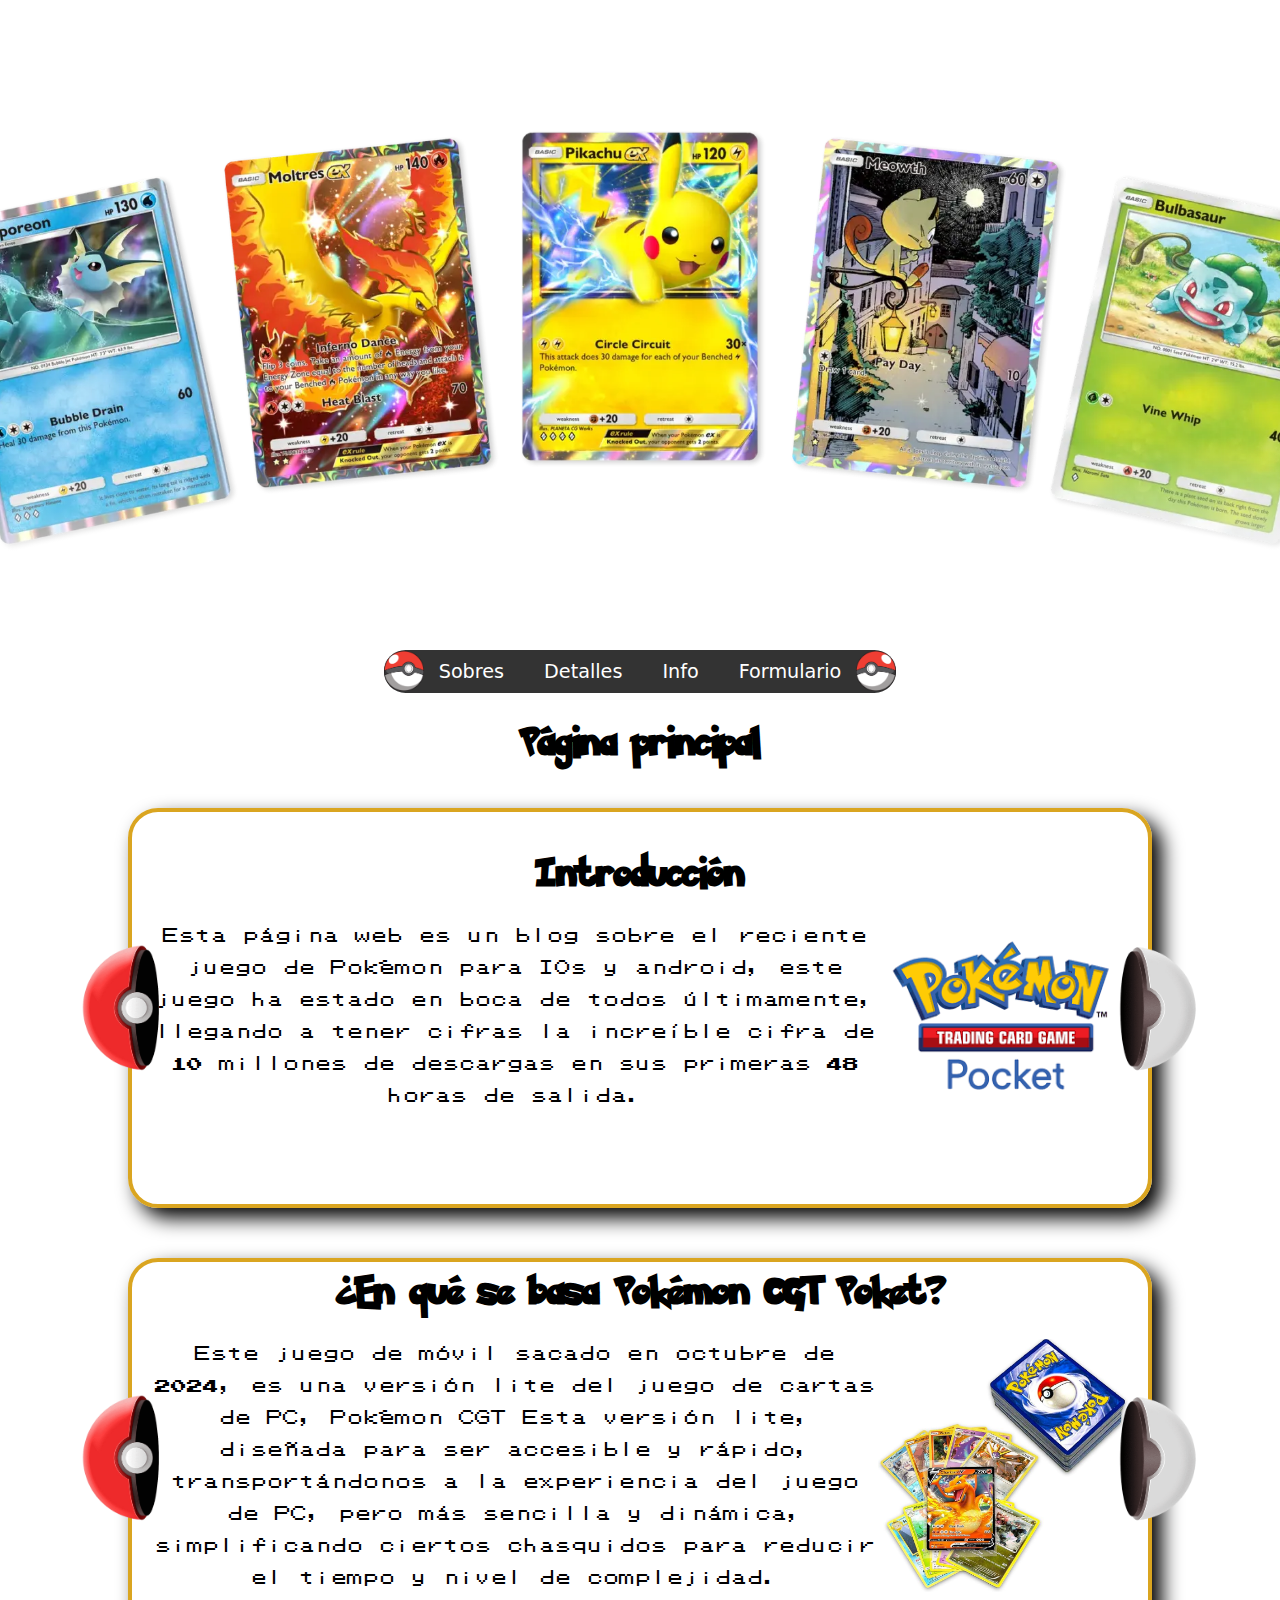
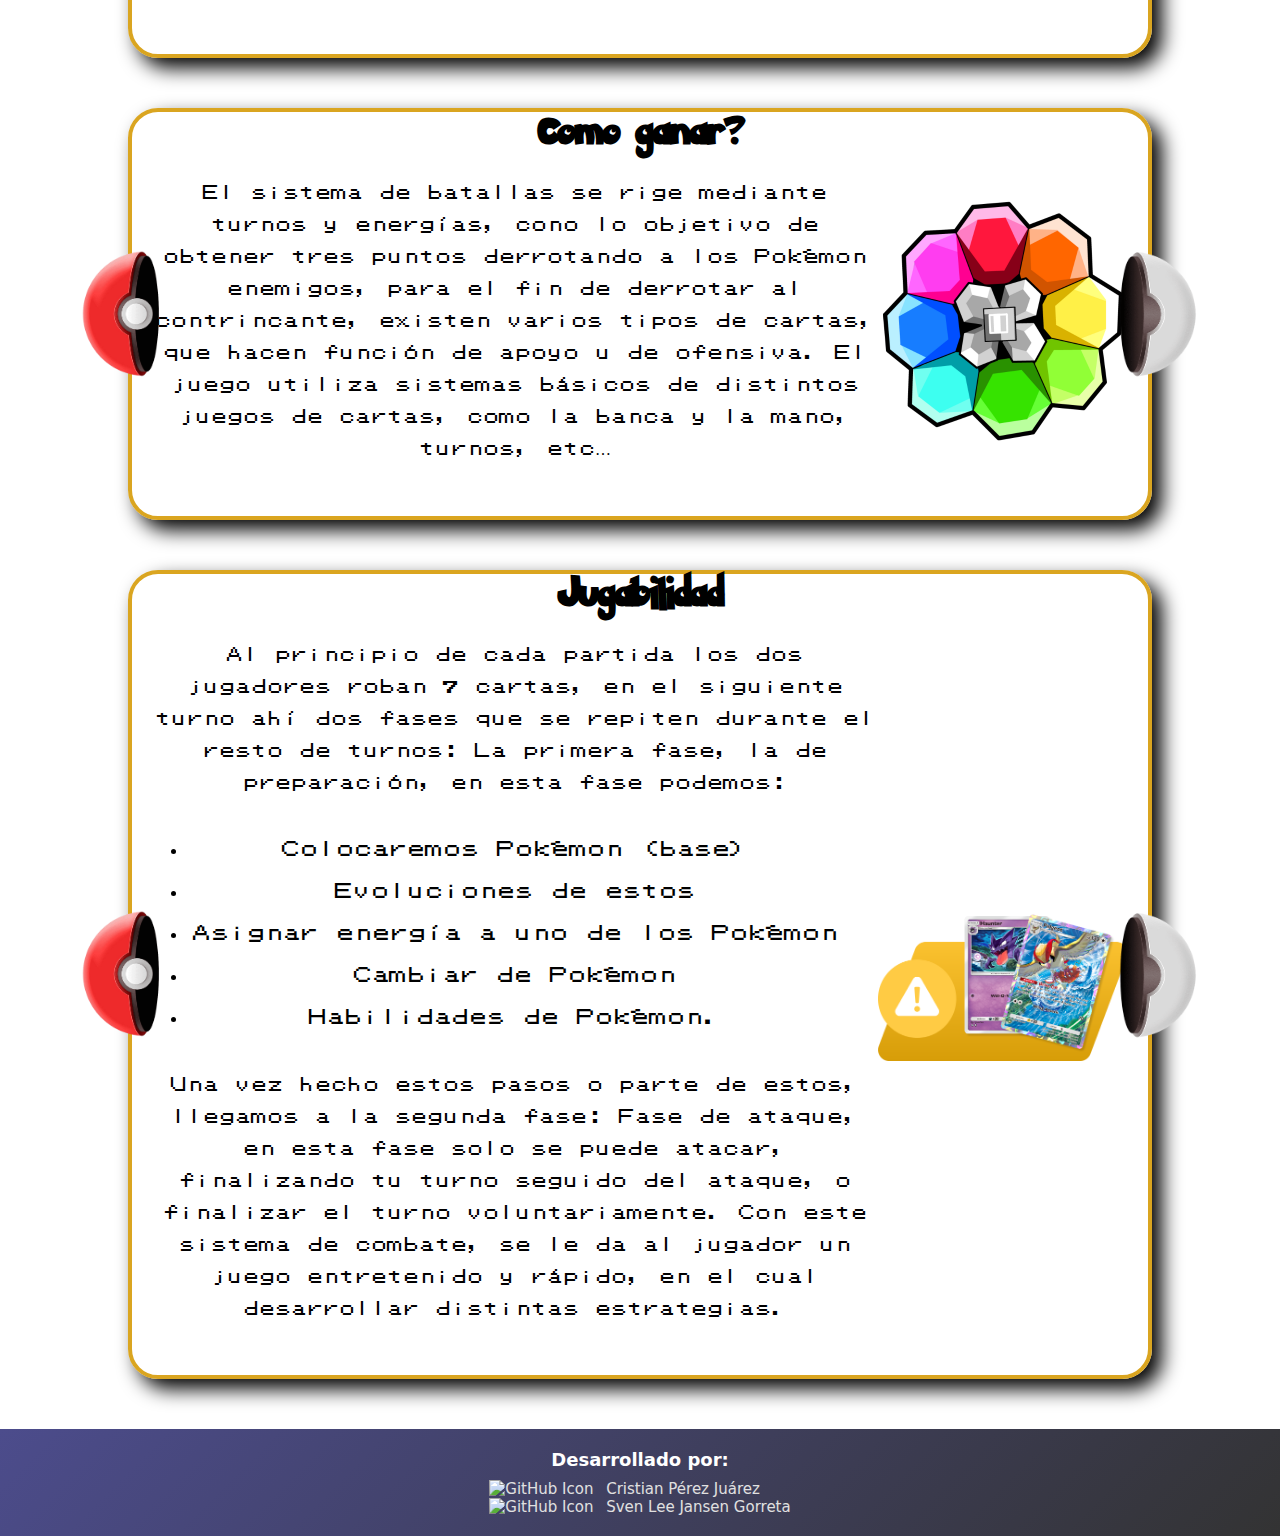
==== index.html @ f0b4a63c "función de toggle para menú de navegación en móvil" ====
<!DOCTYPE html>
<html lang="en">
<head>
    <meta charset="UTF-8">
    <meta name="viewport" content="width=device-width, initial-scale=1.0">
    <meta name="keywords" content="Pokémon TCGP, cartas, nintendo, juego, cartas"/>
    <meta name="author" content="Cristian Pérez Juárez, Sven Lee Jansen Gorreta" />
    <meta name="description" content="Página web basada en el juego de pokémon TCGP (porfa nintendo no nos denuncies)"/>
    <title>Pokémon TCGP</title>
    <link rel="stylesheet" href="./style/style.css">
    <script src="./scripts/main.js" defer></script>
    <script src="https://kit.fontawesome.com/9f3679bcbc.js" crossorigin="anonymous"></script> <!--Iconos-->
</head>
<body>
    <header>
        <!--Imagen de portada-->
        <section id="banner_index"></section>
    </header>
    
    <main>
        <!--Barra de navegación-->

            <!--Versión para resoluciones grandes-->
        <nav id="desktop">
            <ul>
                <a href="./pages/sobres.html"><li><p>Sobres</p></li></a>
                <a href="./pages/detalles.html"><li><p>Detalles</p></li></a>
                <a href="./pages/info.html"><li><p>Info</p></li></a>
                <a href="./pages/formularios.html"><li><p>Formulario</p></li></a>
                <!--Imagen de los lados-->
                <img src="./media/pokeball.png" class="pokeball p_izq" alt="pokeball">
                <img src="./media/pokeball.png" class="pokeball p_der" alt="pokeball">
            </ul>
        </nav>

            <!--Versión para resoluciones pequeñas-->
        <nav id="mobile">
            <i class="fa-solid fa-bars"></i>
        </nav>

        <nav id="mobileMenu">
            <h1>Menú</h1>
            <ul>
                <a href="./pages/sobres.html"><li><p>Sobres</p></li></a>
                <a href="./pages/detalles.html"><li><p>Detalles</p></li></a>
                <a href="./pages/info.html"><li><p>Info</p></li></a>
                <a href="./pages/formularios.html"><li><p>Formulario</p></li></a>
            </ul>
        </nav>

        <h1>Página principal</h1>

        <!--Apartados de información-->
        <article class="info">
            <h1>Introducción</h1>
            <section>
                <!--Texto de información-->
               <div class="info_texto">
                <p>Esta página web es un blog sobre el reciente juego de Pokémon para IOs y android, este juego ha estado en boca de todos últimamente, llegando a tener cifras la increíble cifra de 10 millones de descargas en sus primeras 48 horas de salida.</p>
               </div>
                <!--Imagen de información-->
                <img class="info_img" src="./media/Index.png" alt="Logo Pokémon">
            </section>

            <!-- Imagenes laterales -->
            <img class="pokeballsup" src="./media/pokeball-superior.png" alt="Parte Superior">
            <img class="pokeballinf" src="./media/pokeball-inferior.png" alt="Parte Inferior">
        </article>

        <!--Apartados de información-->
        <article class="info">
            <h1>¿En qué se basa Pokémon CGT Poket?</h1>
            <section>
                <!--Texto de información-->
                <div class="info_texto">
                    <p> 
                        Este juego de móvil sacado en octubre de 2024, es una versión lite del juego de cartas de PC, Pokémon CGT 
                        Esta versión lite, diseñada para ser accesible y rápido, transportándonos a la experiencia del juego de PC, pero más sencilla y dinámica, simplificando ciertos chasquidos para reducir el tiempo y nivel de complejidad.
                    </p>
                </div>
            <!--Imagen de información-->
            <img class="info_img" src="./media/index_2.jpg" alt="">
            </section>

            <!-- Imagenes laterales -->
            <img class="pokeballsup" src="./media/pokeball-superior.png" alt="Parte Superior">
            <img class="pokeballinf" src="./media/pokeball-inferior.png" alt="Parte Inferior">
        </article>

        <!--Apartados de información-->
        <article class="info">
            <h1>Como ganar?</h1>
            <section>
                <!--Texto de información-->
                <div class="info_texto">
                    <p>El sistema de batallas se rige mediante turnos y energías, cono lo objetivo de obtener tres puntos derrotando a los Pokémon enemigos, para el fin de derrotar al contrincante, existen varios tipos de cartas, que hacen función de apoyo u de ofensiva. El juego utiliza sistemas básicos de distintos juegos de cartas, como la banca y la mano, turnos, etc…</p>
                </div>
            <!--Imagen de información-->
            <img class="info_img" src="./media/Index_3.png" alt="Logo Pokémon">
            </section>

            <!-- Imagenes laterales -->
            <img class="pokeballsup" src="./media/pokeball-superior.png" alt="Parte Superior">
            <img class="pokeballinf" src="./media/pokeball-inferior.png" alt="Parte Inferior">
        </article>
        
        <!--Apartados de información-->
        <article class="info">
            <h1>Jugabilidad</h1>
            <!--Texto de información-->
            <section>
                <div class="info_texto">
                    <p>Al principio de cada partida los dos jugadores roban 7 cartas, en el siguiente turno ahí dos fases que se repiten durante el resto de turnos: La primera fase, la de preparación, en esta fase podemos:</p>
                    <ul>
                        <li> Colocaremos Pokémon (base) </li>
                        <li>Evoluciones de estos </li>
                        <li>Asignar energía a uno de los Pokémon</li>
                        <li>Cambiar de Pokémon</li>
                        <li>Habilidades de Pokémon.</li>
                    </ul>
                    <p>
                        Una vez hecho estos pasos o parte  de estos, llegamos a la segunda fase:
                        Fase de ataque, en esta fase solo se puede atacar, finalizando tu turno seguido del ataque, o finalizar el turno voluntariamente.
                        Con este sistema de combate, se le da al jugador un juego entretenido y rápido, en el cual  desarrollar distintas estrategias.
                    </p>
                </div>
                <!--Imagen de información-->
                <img class="info_img" src="./media/Index_4.png" alt="Logo Pokémon">
            </section>

            <!-- Imagenes laterales -->
            <img class="pokeballsup" src="./media/pokeball-superior.png" alt="Parte Superior">
            <img class="pokeballinf" src="./media/pokeball-inferior.png" alt="Parte Inferior">
        </article>
    </main>

    <footer>
        <h1>Desarrollado por:</h1>
        <ul>
          <li>
            <a href="https://github.com/kiro85" target="_blank">
              <img src="https://cdn-icons-png.flaticon.com/512/25/25231.png" alt="GitHub Icon"> Cristian Pérez Juárez
            </a>
          </li>
          <li>
            <a href="https://github.com/SvenLee-J" target="_blank">
              <img src="https://cdn-icons-png.flaticon.com/512/25/25231.png" alt="GitHub Icon"> Sven Lee Jansen Gorreta
            </a>
          </li>
        </ul>
      </footer>
      
</body>
</html>
---- style/style.css ----
/* Fuentes importadas para el proyecto */

@font-face {
    font-family: pokemon;
    src: url('../fonts/Pokemon\ Solid.ttf');
}
@font-face {
    font-family: pokemonGB;
    src: url('../fonts/Pokemon_GB.ttf');
}

/* Estilo general para todas las páginas */

* {
    margin: 0;
    padding: 0;
    box-sizing: border-box;
    font-family: system-ui, -apple-system, BlinkMacSystemFont, 'Segoe UI', Roboto, Oxygen, Ubuntu, Cantarell, 'Open Sans', 'Helvetica Neue', sans-serif;
}

/* CSS para el banner de todas las páginas */

header {
    display: flex;
    flex-direction: column;
    align-items: center;
    justify-content: center;
    width: 100%;
    height: 70vh;
    margin-bottom: 20px;
}

/* Banners */

#banner_index {
    display: flex;
    justify-content: center;
    background: 
        linear-gradient(to bottom, rgba(255, 255, 255, 0) 70%, rgba(255, 255, 255, 1) 100%), 
        url('../media/banner_index.webp');
    background-size: cover;
    background-position: center;
    height: 100%;
    width: 100%;
}

#banner_sobres {
    display: flex;
    justify-content: center;
    background: 
        linear-gradient(to bottom, rgba(255, 255, 255, 0) 70%, rgba(255, 255, 255, 1) 100%), 
        url('../media/banner_sobres.jpg');
    background-size: cover;
    background-position: center;
    height: 100%;
    width: 100%;
}

#banner_detalles {
    display: flex;
    justify-content: center;
    background: 
        linear-gradient(to bottom, rgba(255, 255, 255, 0) 70%, rgba(255, 255, 255, 1) 100%), 
        url('../media/banner_detalles.jpeg');
    background-size: cover;
    background-position: center;
    height: 100%;
    width: 100%;
}

#banner_info {
    display: flex;
    justify-content: center;
    background: 
        linear-gradient(to bottom, rgba(255, 255, 255, 0) 70%, rgba(255, 255, 255, 1) 100%), 
        url('../media/banner_info.jpeg');
    background-size: cover;
    background-position: center;
    height: 100%;
    width: 100%;
}

#banner_formulario {
    display: flex;
    justify-content: center;
    background: 
        linear-gradient(to bottom, rgba(255, 255, 255, 0) 70%, rgba(255, 255, 255, 1) 100%), 
        url('../media/banner_formulario.jpeg');
    background-size: cover;
    background-position: center;
    height: 100%;
    width: 100%;
}

/* Barra de navegación */

/* Versión para resoluciones grandes */

nav#desktop{
    display: flex;
    justify-content: center;
    align-items: center;
    background-color: #333;
    border-radius: 100px;
    min-width: 40%;
    position: sticky;
    top: 5px;
    z-index: 3;

    ul {
        display: flex;
        list-style: none;

        li {
            padding: 10px 20px;
            color: white;
            font-size: 1.2em;
            cursor: pointer;

            &:hover {
                background-color: #444;
                border-radius: 5px;
            }

            p {
                color: white;
            }
        }

        a {
            text-decoration: none;
        }
    }
}

/* Versión para resoluciones pequeñas */

nav#mobile {
    display: none;
    justify-content: center;
    align-items: center;
    background-color: #333;
    width: 60px;
    height: 50px;
    border-radius: 20px;
    align-self: start;
    margin-left: 30px;
    position: sticky;
    top: 5px;
    z-index: 3;

    i {
        color: white;
        font-size: 1.8em;
    }
}

nav#mobileMenu {
    display: none;
    flex-direction: column;
    justify-content: start;
    align-items: center;
    background-color: #333;
    width: 85%;
    height: 70vh;
    border-radius: 20px;
    align-self: start;
    margin-left: 30px;
    position: sticky;
    top: 80px;
    z-index: 3;

    h1 {
        margin: 5%;
        color: white
    }

    ul {
        display: flex;
        flex-direction: column;
        justify-content: center;
        align-items: center;
        gap: 60px 0;
        margin: 5%;
        width: 100%;
        height: 100%;
        list-style: none;

        a {
            text-decoration: none;
            color: white;
            width: 100%;
            background-color: #6d6c6c;
            height: 100%;
            display: flex;
            justify-content: center;
            align-items: center;
            font-size: 1.3em;

            &:focus {
                font-size: 1.4em;
                color: gold;
            }
        }
    }
}
/* Clase para activar el menú */
nav#mobileMenu.active {
    display: flex;
}

.pokeball {
    width: 40px;
    height: 40px;
    position: absolute;
    bottom: 2px;
    transition: transform 1s ease-in-out;

    &:hover {
        transform: rotate(360deg);
    }
}

.p_izq {
    left: 0;
}

.p_der {
    right: 0;
    transform: scaleX(-1);

    &:hover {
        transform: scaleX(-1) rotate(360deg);
    }
}


/* Estilo para la página del index */

main {
    display: flex;
    flex-direction: column;
    justify-content: center;
    align-items: center;
    width: 100%;
    height: auto;
    gap: 30px;

    > h1 {
        font-family: pokemon;
        font-size: 3 em;
    }
}

/*Cajas de información*/

.info {
    display: flex;
    justify-content: center;
    align-items: center;
    flex-direction: column;
    width: 80%;
    min-height: 400px;
    border: 4px solid goldenrod;
    border-radius: 30px;
    box-shadow: 10px 10px 20px;
    transition: transform 0.3s ease, box-shadow 0.3s ease, border-color 0.3s ease; 
    position: relative;
    margin: 10px 0;

    h1 {
        font-family: pokemon;
        text-align: center;
    }

    &:hover {
        transform: scale(1.02);
        box-shadow: 10px 10px 20px rgba(255, 223, 0, 0.8);
        border-color: gold;
    }

    section {
        width: 100%;
        height: 100%;
        display: flex;
        justify-content: center;
        align-items: center;
        margin-bottom: 30px;
        padding: 2%;

        img {
            width: 250px;
        }

        .info_texto {
            width: 80%;
            text-align: center;
            display: flex;
            align-items: center;
            justify-content: center;
            flex-direction: column;
            line-height: 2em;

            p {
                font-family: pokemonGB;
            }
    
            ul {
                padding: 30px;
    
                li {
                    font-size: large;
                    font-family: pokemonGB;
                    padding: 5px;
    
                }
    
            }
    }    
}
    
    /* Imágenes laterales */
    
    .pokeballsup {
        width: 8%;
        position: absolute;
        left: -5%;
    }
    
    .pokeballinf {
        width: 8%;
        position: absolute;
        right: -5%;
    }
}

/*Pagina de sobres*/

/*CSS común para todos los apartados*/

.contenedorSobres {
    display: flex;
    flex-direction: column;
    justify-content: center;
    align-items: center;

    .sobres {
        display: flex;
        flex-direction: column;
        justify-content: center;
        align-items: center;
        width: 80%;
        max-width: 1200px;
        margin-top: 80px;
        gap: 30px 0;
    
        .sobres_cartas {
            display: flex;
            flex-wrap: wrap;
            gap: 10px;
            justify-content: center;
            align-items: center;
            width: 100%;
            padding: 20px;
            box-shadow: 10px 10px 20px;
            transition: transform 0.3s ease; 
        
            &:hover {
                transform: scale(1.02);
            }
        
            img {
                width: 200px;
                flex: 0 1 auto;
                max-width: 200px;
            }
        }

        /*CSS individual para cada apartado*/

        .selectorSobres {
            background: linear-gradient(135deg, #fa4710, #43fd14);
            border: #ecd5ed solid 4px;
            transition: transform 0.3s ease, box-shadow 0.3s ease, border-color 0.3s ease; 
            
            &:hover {
                box-shadow: 10px 10px 20px #43fd14;
                border-color: #43fd14;
            }
        }

        .sobre_mewtwo {
            display: none;

            background: linear-gradient(135deg, #333, #722fc5);
            border: #ecd5ed solid 4px;
            transition: transform 0.3s ease, box-shadow 0.3s ease, border-color 0.3s ease; 
            
            &:hover {
                box-shadow: 10px 10px 20px rgba(162, 0, 255, 0.8);
                border-color: rgba(162, 0, 255, 0.8);
            }
        }

        .sobre_charizard {
            display: none;

            background: linear-gradient(135deg, #333, #ce2d00);
            border: #f0a43c solid 4px;
            transition: transform 0.3s ease, box-shadow 0.3s ease, border-color 0.3s ease; 
            
            &:hover {
                box-shadow: 10px 10px 20px rgba(255, 60, 1, 0.8);
                border-color: rgba(255, 60, 1, 0.8);
            }
        }

        .sobre_pikachu {
            display: none;

            background: linear-gradient(135deg, #333, #f9d717);
            border: #f4e952 solid 4px;
            transition: transform 0.3s ease, box-shadow 0.3s ease, border-color 0.3s ease; 
            
            &:hover {
                box-shadow: 10px 10px 20px rgba(249, 253, 0, 0.8);
                border-color: rgba(249, 253, 0, 0.8);
            }
        }

        /* Clase para activar el active de los sobres con JS */
        .active {
            display: flex;
        }
        
        /* Clase para el zoom de las cartas con JS */
        .zoomFondo {
            position: fixed;
            top: 0;
            left: 0;
            width: 100vw;
            height: 100vh;
            background-color: rgba(0, 0, 0, 0.8);
            z-index: 5;
        }
    
        .zoomCarta {
            width: 100vw;
            height: 100vh;
            display: flex;
            justify-content: center;
            align-items: center;
        }
    }    
}

/* Página de detalles */

/* Tabla de detalles */

table {
    width: 80%;
    margin: 20px auto;
    border-collapse: collapse;
    border: 2px solid gold;
    text-align: left;
    box-shadow: 10px 10px 20px rgba(0, 0, 0, 0.2);

        thead {
            text-align: center;
        }

        th, td {
            padding: 10px;
            border: 1px solid gold;
            display: table-cell;
            transition: all 0.2s ease-in-out;
        }

        th:hover, td:hover {
            transform: scale(1.1);
            background-color: white;
            z-index: 2;
            position: relative;
        }
}

/*Form de las páginas de formúlario*/

form {
    display: flex;
    flex-direction: column;
    justify-content: center;
    align-items: center;
    max-width: 500px;
    margin: 20px auto;
    padding: 20px;
    background-color: #f9f9f9; 
    border: 4px solid goldenrod;
    border-radius: 30px;
    box-shadow: 10px 10px 20px;
    transition: transform 0.3s ease, box-shadow 0.3s ease, border-color 0.3s ease; 
    
    &:hover { 
        transform: scale(1.02); 
        box-shadow: 10px 10px 20px rgba(255, 223, 0, 0.8); 
        border-color: gold; 
    }

    fieldset {
        width: 100%;
        border: 2px solid gold;
        padding: 20px;
        border-radius: 10px;
        margin-bottom: 20px;
        background-color: #f9f9f9;

        legend {
            font-size: 1.4em;
            font-weight: bold;
            color: black;
            padding: 0 10px;
            border-bottom: 2px solid gold;
        }
    }

    label {
        display: block;
        margin-bottom: 5px;
        font-size: 0.9em;
        color: #555;
    }

    label.suscrito {
        display: inline-block;
        margin-bottom: 20px;
    }

    input[type="text"], input[type="textarea"], input[type="email"], select {
    width: 100%;
    padding: 10px;
    margin-bottom: 15px;
    border: 1px solid goldenrod;
    border-radius: 5px;
    font-size: 0.9em;
    box-sizing: border-box;
    }

    input[type="tel"] {
        width: 50%;
        padding: 5px 10px;
        margin-bottom: 15px;
        border: 1px solid goldenrod;
        border-radius: 5px;
        font-size: 0.9em;
        box-sizing: border-box;
    }

    input[type="checkbox"] {
        margin-right: 10px;
    }

    button {
        padding: 10px 15px;
        font-size: 1em;
        color: #fff;
        background-color: gold;
        border: none;
        border-radius: 4px;
        cursor: pointer;
        transition: background-color 0.3s ease;
        margin-right: 10px;
    }

    button:hover {
    background-color: goldenrod;
    }

    /* Heredamos el estilo del botón normal y solo cambiamos el color */
    button[type="reset"] {
        background-color: #dc3545;
    }

    button[type="reset"]:hover {
        background-color: #a71d2a;
    }
}


/* Footer de las páginas */

footer {
    display: flex;
    justify-content: center;
    align-items: center;
    flex-direction: column;
    text-align: center;
    background: linear-gradient(135deg, #4c4c8c, #333);
    color: #e0e0e0;
    padding: 20px 0;
    font-size: 15px;
    margin-top: 40px;

    h1 {
        font-weight: bold;
        font-size: 18px;
        color: #ffffff;
    }

    ul {
        list-style-type: none;
        margin: 10px 0 0;
    }

    ul li {
        display: flex;
        margin: 0 15px;
    }

    ul li a {
        color: #e0e0e0;
        text-decoration: none;

        &:hover {
            color: #b3c7ff;
        }

        img {
            width: 20px;
            height: 20px;
            margin-right: 8px;
            transition: transform 0.3s ease;
        }

        &:hover img {
            transform: scale(1.2);
        }
    }
  }


/*Adaptabilidad para la resolución de móbil*/

@media screen and (width < 900px) {
    header {
        display: none;
    }

    nav#desktop {
        display: none;
    }

    nav#mobile {
        display: flex;
    }

    .pokeballsup, .pokeballinf {
        display: none;
    }

    .pokeball {
        display: none;
    }

    .info section {
        flex-direction: column;
    }

    .sobres_cartas, .selectorSobres {
        gap: 8px;
        padding: 10px;
    }

    .sobres > img, .selectorSobres > img {
        max-width: 40%;
    }

    .sobres_cartas, .selectorSobres {
        img {
            width: 100px;
        }

        &:hover {
            transform: scale(1);
        }
    }

    /* Formularios */

    form {
        border: none;
        box-shadow: none;
        transition: none;

        &:hover {
            transform: none;
            box-shadow: none;
            border-color: none;
        }

        fieldset {
            border: none;
        }

        label {
            margin-top: 20px;
        }

        input[type="text"], input[type="textarea"], input[type="email"], select {
           margin-bottom: 30px;
        }

        input[type="tel"] {
            margin-bottom: 30px;
        }

        input[type="tel"] {
            margin-bottom: 30px;
        }

        button {
            margin-top: 20px;
        }
    }
}
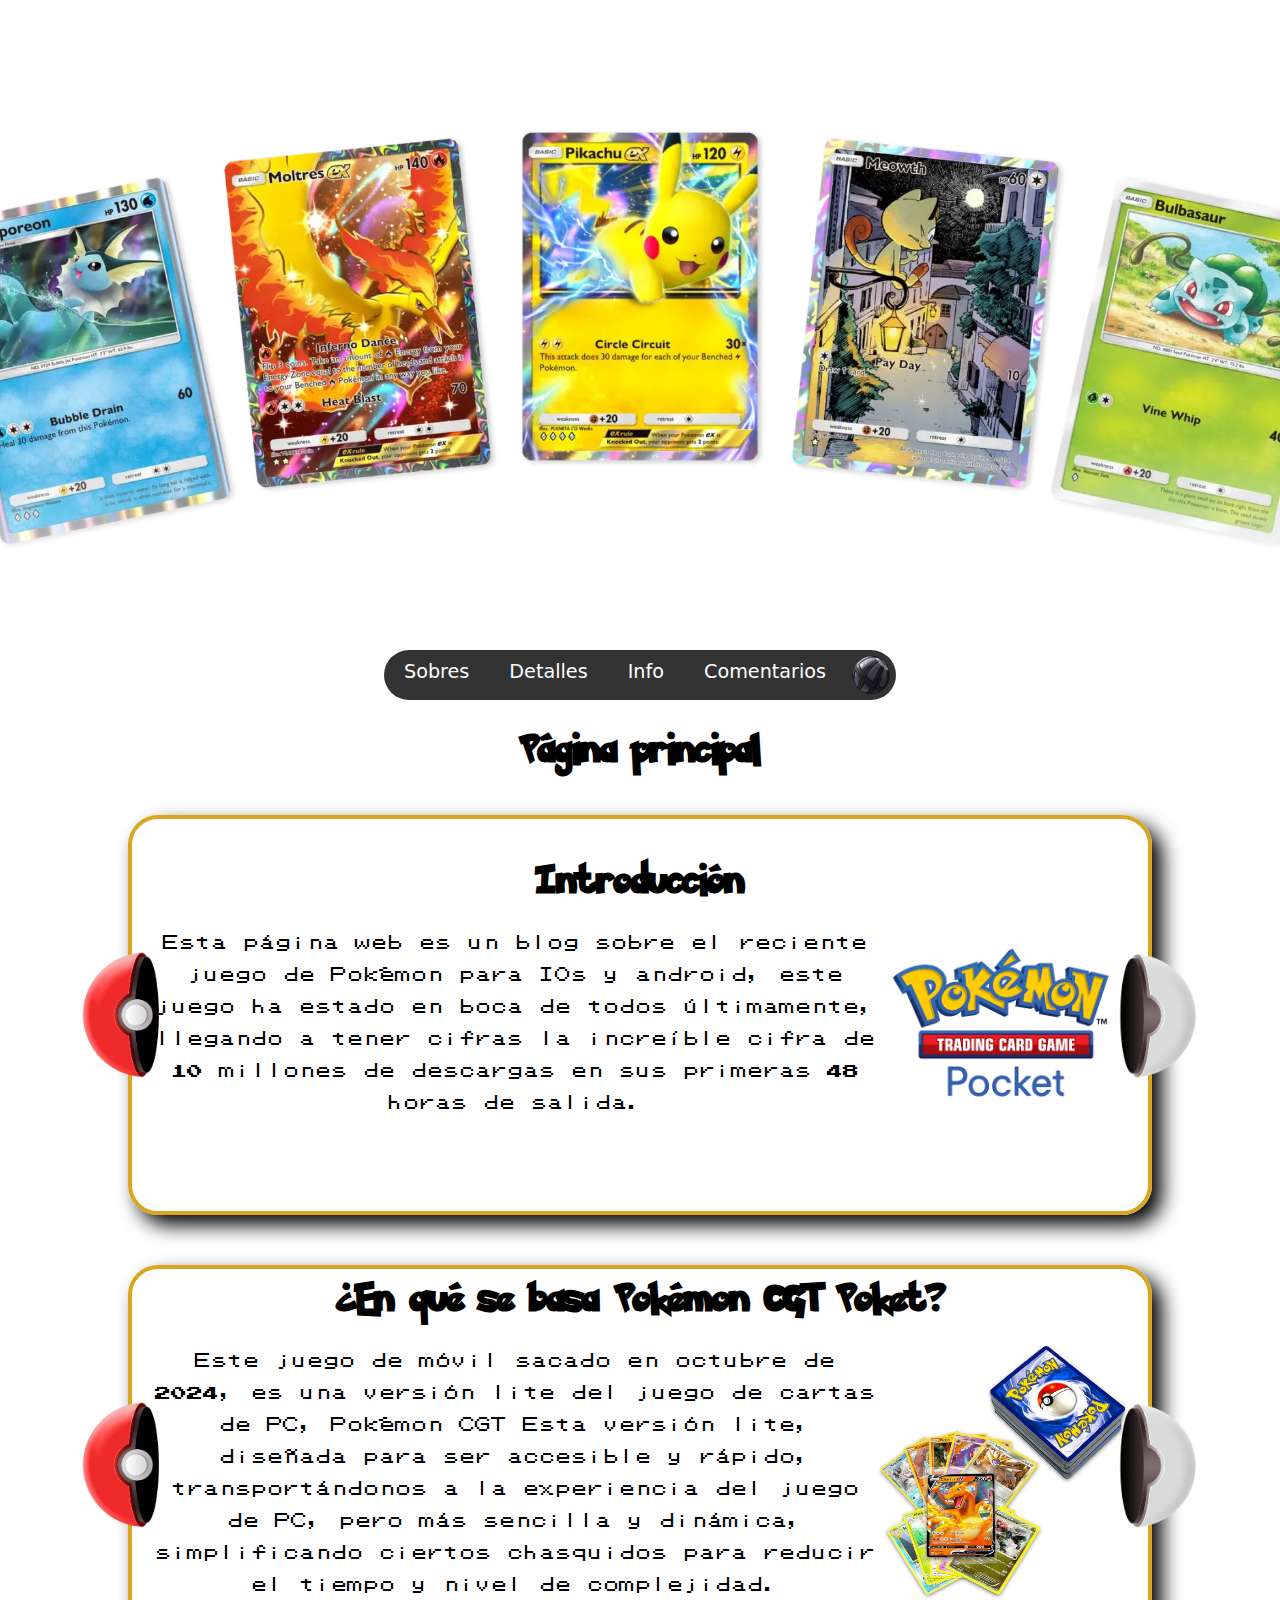
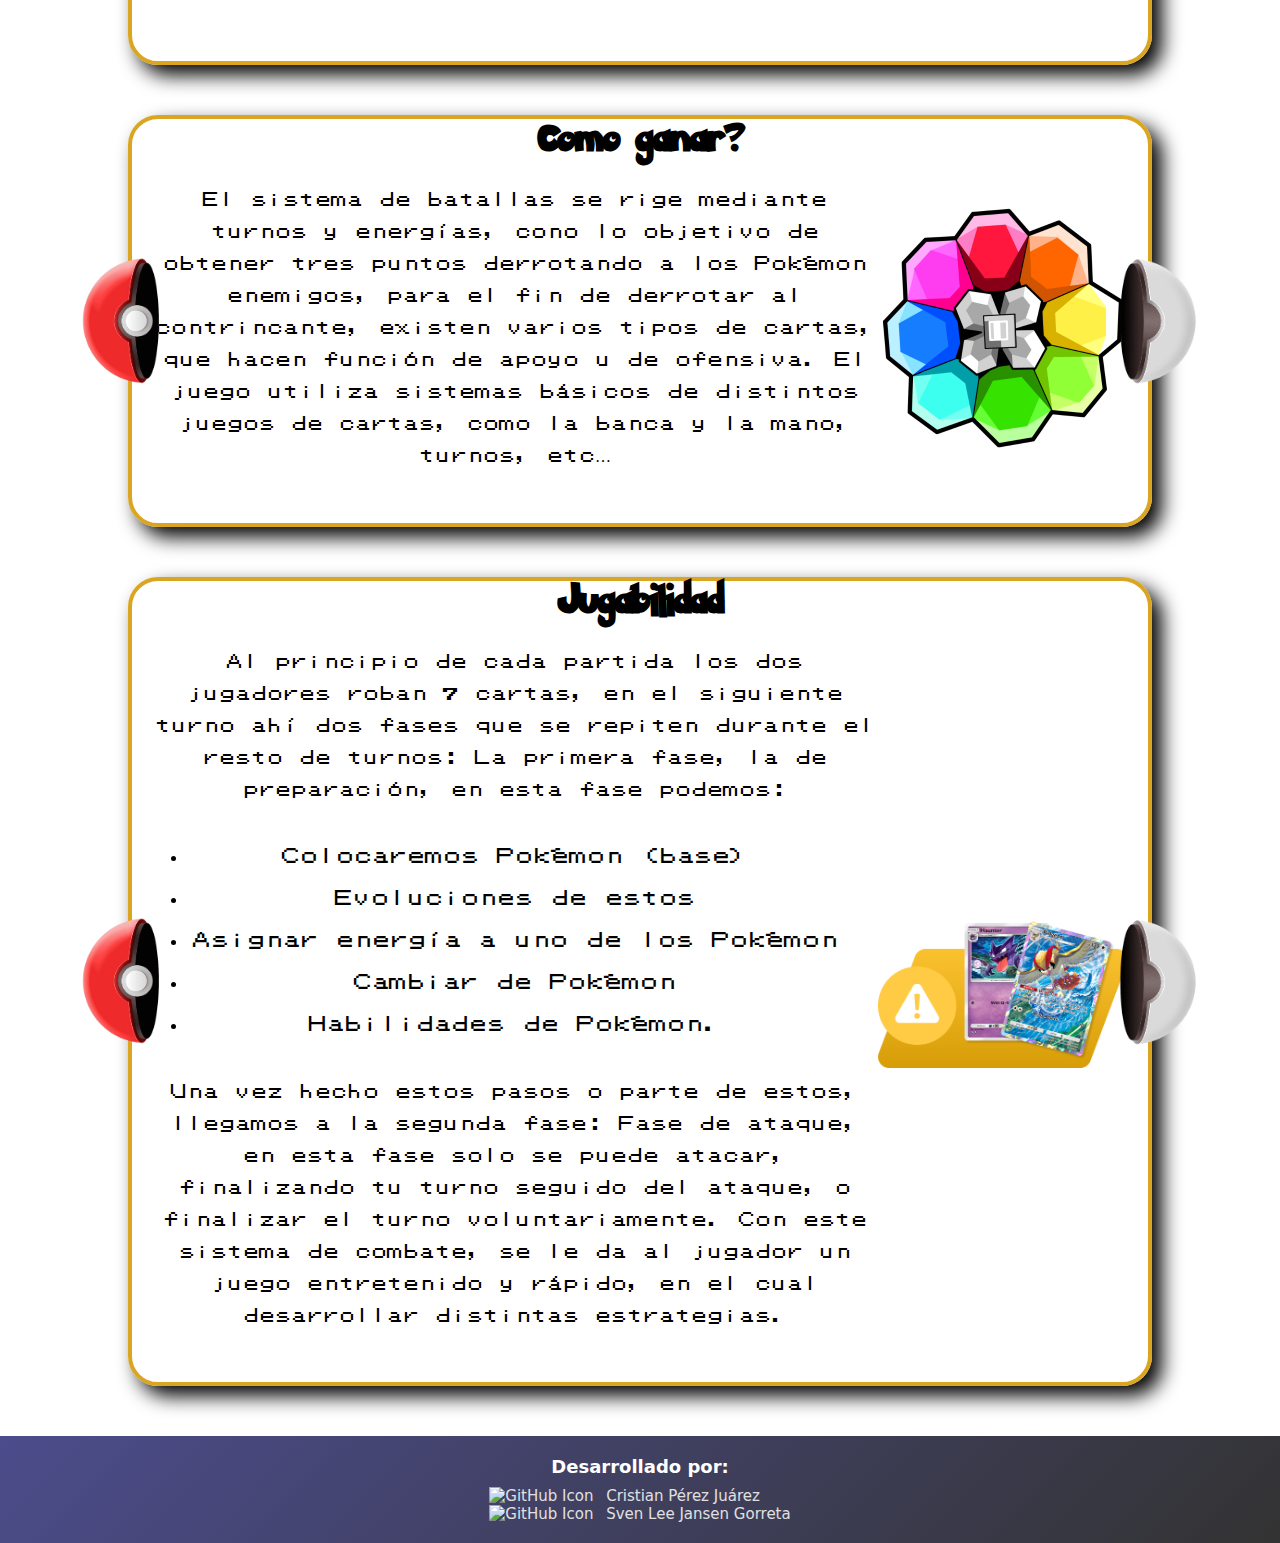
==== commit cb2cb32f: "Agregado de comentarios, claro/oscuro, nav para móvil." ====
--- a/index.html
+++ b/index.html
@@ -1,16 +1,16 @@
 <!DOCTYPE html>
 <html lang="en">
-<head>
-    <meta charset="UTF-8">
-    <meta name="viewport" content="width=device-width, initial-scale=1.0">
-    <meta name="keywords" content="Pokémon TCGP, cartas, nintendo, juego, cartas"/>
-    <meta name="author" content="Cristian Pérez Juárez, Sven Lee Jansen Gorreta" />
-    <meta name="description" content="Página web basada en el juego de pokémon TCGP (porfa nintendo no nos denuncies)"/>
-    <title>Pokémon TCGP</title>
-    <link rel="stylesheet" href="./style/style.css">
-    <script src="./scripts/main.js" defer></script>
-    <script src="https://kit.fontawesome.com/9f3679bcbc.js" crossorigin="anonymous"></script> <!--Iconos-->
-</head>
+    <head>
+        <meta charset="UTF-8">
+        <meta name="viewport" content="width=device-width, initial-scale=1.0">
+        <meta name="keywords" content="Pokémon TCGP, cartas, nintendo, juego, cartas"/>
+        <meta name="author" content="Cristian Pérez Juárez, Sven Lee Jansen Gorreta" />
+        <meta name="description" content="Página web basada en el juego de pokémon TCGP (porfa nintendo no nos denuncies)"/>
+        <title>Pokémon TCGP</title>
+        <link rel="stylesheet" href="./style/style.css">
+        <script src="./scripts/main.js" defer></script>
+        <script src="https://kit.fontawesome.com/9f3679bcbc.js" crossorigin="anonymous"></script> <!--Iconos-->
+    </head>
 <body>
     <header>
         <!--Imagen de portada-->
@@ -26,10 +26,9 @@
                 <a href="./pages/sobres.html"><li><p>Sobres</p></li></a>
                 <a href="./pages/detalles.html"><li><p>Detalles</p></li></a>
                 <a href="./pages/info.html"><li><p>Info</p></li></a>
-                <a href="./pages/formularios.html"><li><p>Formulario</p></li></a>
-                <!--Imagen de los lados-->
-                <img src="./media/pokeball.png" class="pokeball p_izq" alt="pokeball">
-                <img src="./media/pokeball.png" class="pokeball p_der" alt="pokeball">
+                <a href="./pages/formularios.html"><li><p>Comentarios</p></li></a>
+                <!-- Boton claro_oscuro -->
+                <img src="/media/dark ball.png" alt="pokeball" class="pokeball">
             </ul>
         </nav>
 
@@ -44,7 +43,7 @@
                 <a href="./pages/sobres.html"><li><p>Sobres</p></li></a>
                 <a href="./pages/detalles.html"><li><p>Detalles</p></li></a>
                 <a href="./pages/info.html"><li><p>Info</p></li></a>
-                <a href="./pages/formularios.html"><li><p>Formulario</p></li></a>
+                <a href="./pages/formularios.html"><li><p>Comentarios</p></li></a>
             </ul>
         </nav>
 
--- a/style/style.css
+++ b/style/style.css
@@ -209,31 +209,15 @@
     display: flex;
 }
 
-.pokeball {
-    width: 40px;
-    height: 40px;
-    position: absolute;
-    bottom: 2px;
-    transition: transform 1s ease-in-out;
-
-    &:hover {
-        transform: rotate(360deg);
-    }
-}
-
-.p_izq {
-    left: 0;
-}
-
-.p_der {
-    right: 0;
-    transform: scaleX(-1);
-
-    &:hover {
-        transform: scaleX(-1) rotate(360deg);
-    }
-}
-
+/* Imagen Boton */
+.pokeball{
+    display: flex;
+    justify-content: center;
+    align-items: center;
+    margin: 5px ;
+    width:40px; 
+    height:40px;
+}
 
 /* Estilo para la página del index */
 
@@ -586,6 +570,52 @@
     }
 }
 
+/* Pagina comentarios */
+
+.titulo_comentario {
+    background-color:rgb(238, 206, 25);
+    color: black;
+    text-align: center;
+    padding: 5px;
+    width: 100%;
+    border-radius: 8px;
+}
+
+.contenido_comentarios {
+    background-color: white;
+    width: 100%;
+    padding: 5px;
+    margin-top: 20px;
+    box-shadow: 0px 4px 8px rgba(0, 0, 0, 0.2);
+    border-radius: 8px;
+}
+
+/* Estilos para la estructura de comentarios */
+.comentario {
+    display: flex;
+    border-bottom: 1px solid #ddd;
+    padding: 10px 0;
+}
+
+.usuario {
+    width: 30%;
+    font-weight: bold;
+    padding-right: 10px;
+    text-align: right;
+    color: #333;
+}
+
+.texto {
+    width: 70%;
+    padding-left: 10px;
+    color: #555;
+}
+
+/* Elimina la ultima separacion de los comentarios */
+.comentario:last-child {
+    border-bottom: none;
+}
+
 
 /* Footer de las páginas */
 
@@ -658,10 +688,6 @@
         display: none;
     }
 
-    .pokeball {
-        display: none;
-    }
-
     .info section {
         flex-direction: column;
     }
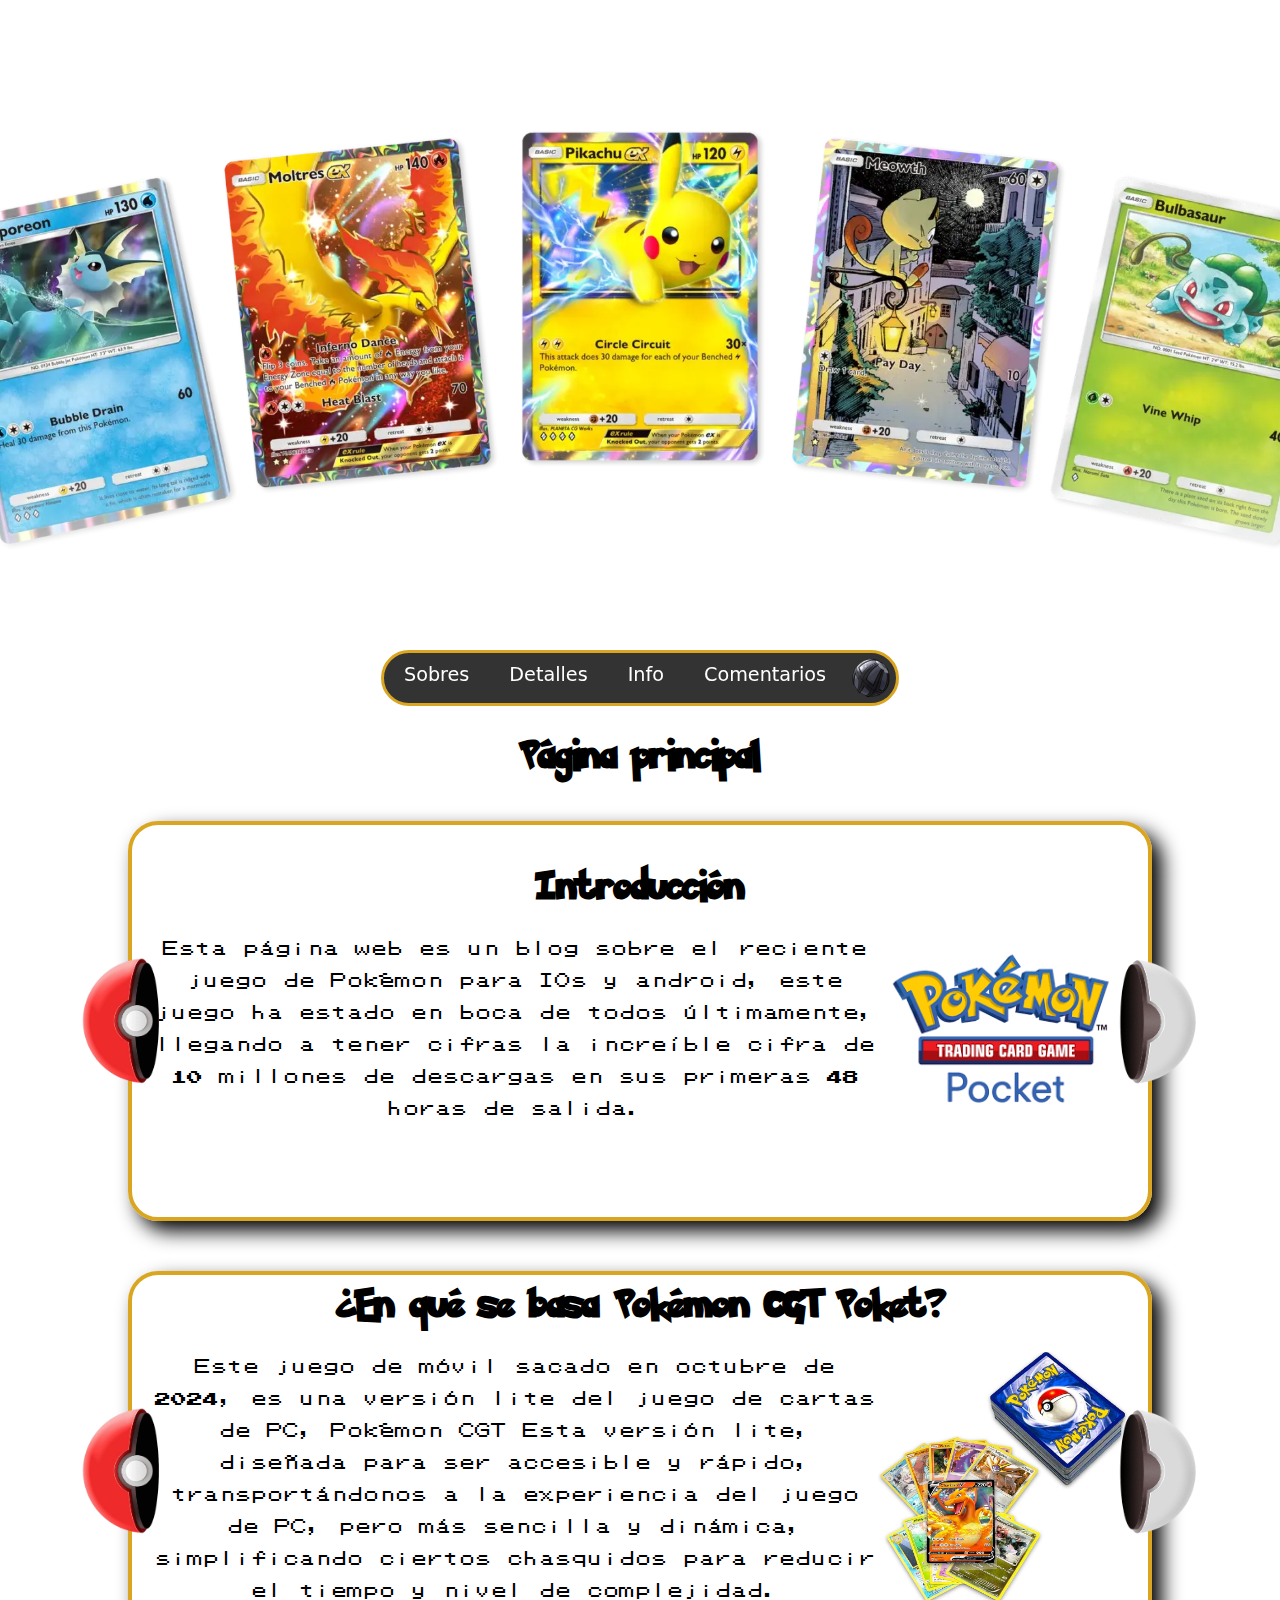
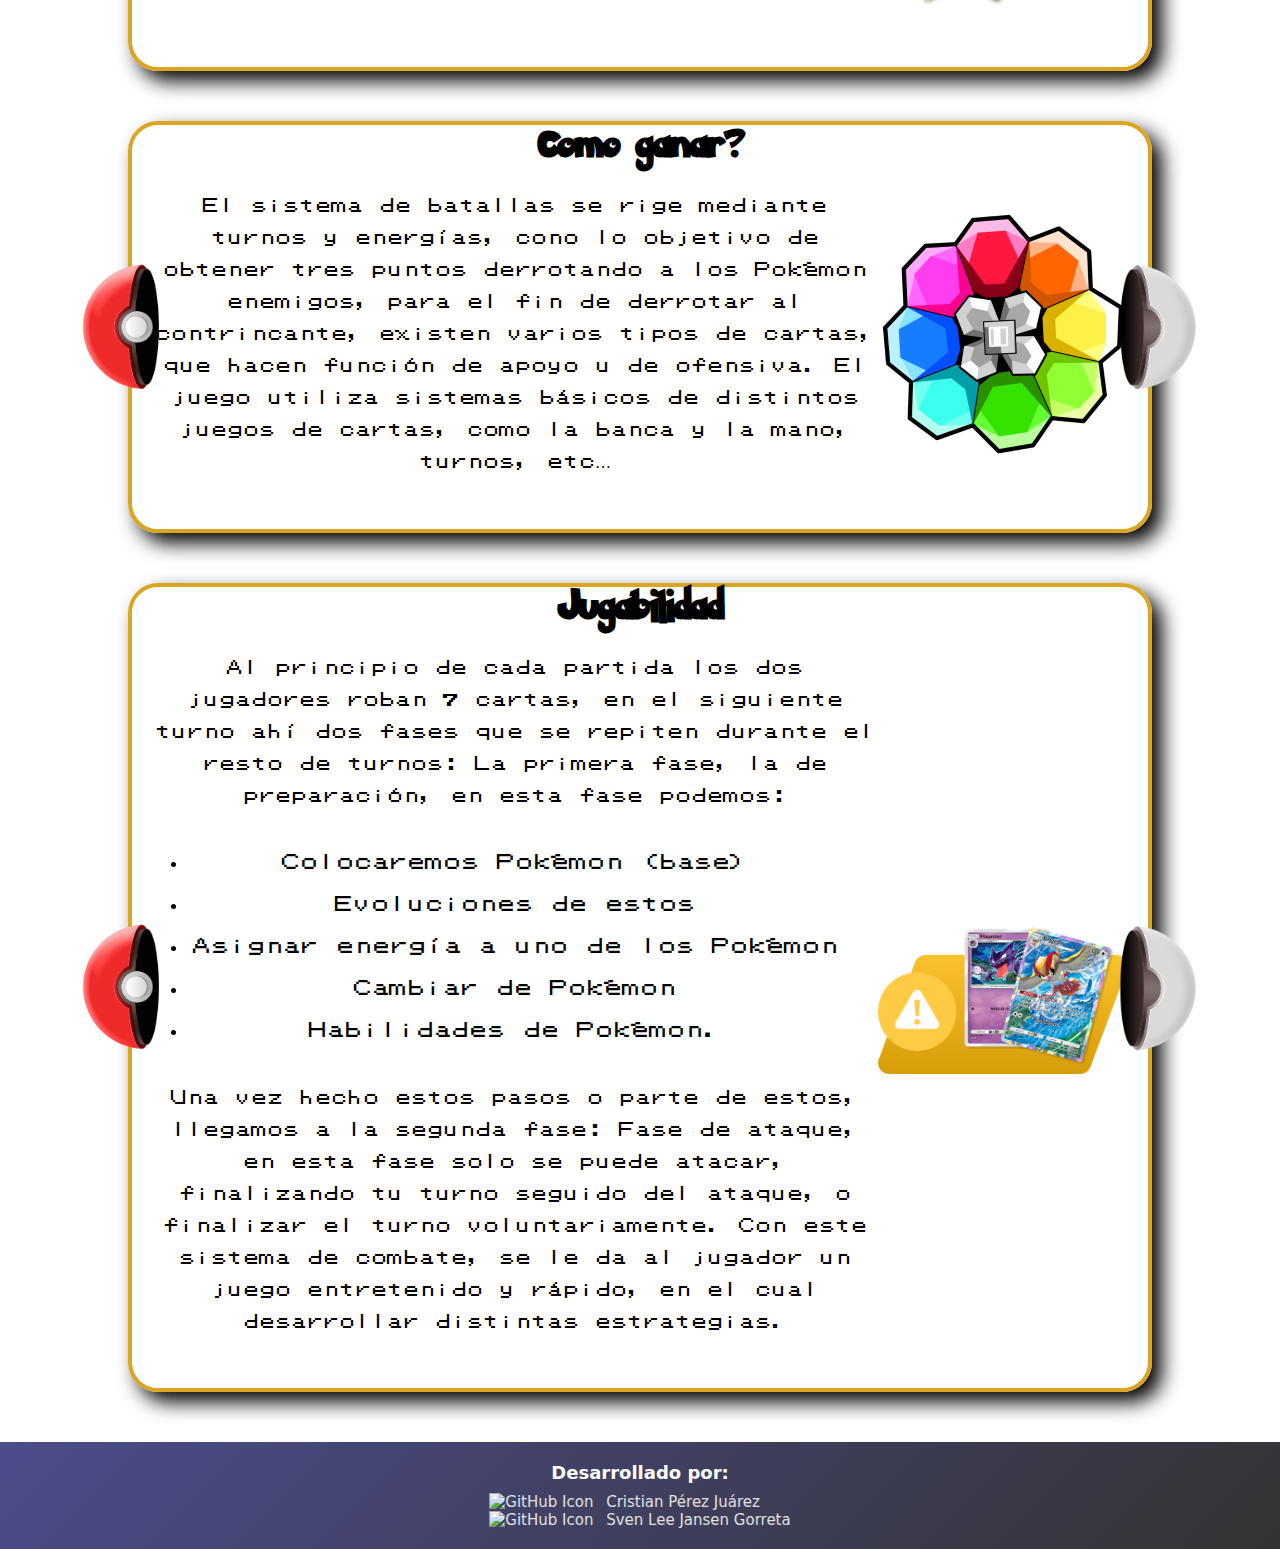
==== commit ef3c3033: "modo claro / oscuro" ====
--- a/index.html
+++ b/index.html
@@ -11,7 +11,7 @@
         <script src="./scripts/main.js" defer></script>
         <script src="https://kit.fontawesome.com/9f3679bcbc.js" crossorigin="anonymous"></script> <!--Iconos-->
     </head>
-<body>
+<body id="color">
     <header>
         <!--Imagen de portada-->
         <section id="banner_index"></section>
@@ -28,7 +28,7 @@
                 <a href="./pages/info.html"><li><p>Info</p></li></a>
                 <a href="./pages/formularios.html"><li><p>Comentarios</p></li></a>
                 <!-- Boton claro_oscuro -->
-                <img src="/media/dark ball.png" alt="pokeball" class="pokeball">
+                <img src="/media/dark ball.png" alt="pokeball" id="pokeball" class="pokeball">
             </ul>
         </nav>
 
--- a/style/style.css
+++ b/style/style.css
@@ -16,6 +16,11 @@
     padding: 0;
     box-sizing: border-box;
     font-family: system-ui, -apple-system, BlinkMacSystemFont, 'Segoe UI', Roboto, Oxygen, Ubuntu, Cantarell, 'Open Sans', 'Helvetica Neue', sans-serif;
+}
+
+.black {
+    background-color: #333;
+    color: white;
 }
 
 /* CSS para el banner de todas las páginas */
@@ -101,6 +106,8 @@
     justify-content: center;
     align-items: center;
     background-color: #333;
+    border: goldenrod solid 3px;
+    box-shadow: 10px 10px 10px white;
     border-radius: 100px;
     min-width: 40%;
     position: sticky;
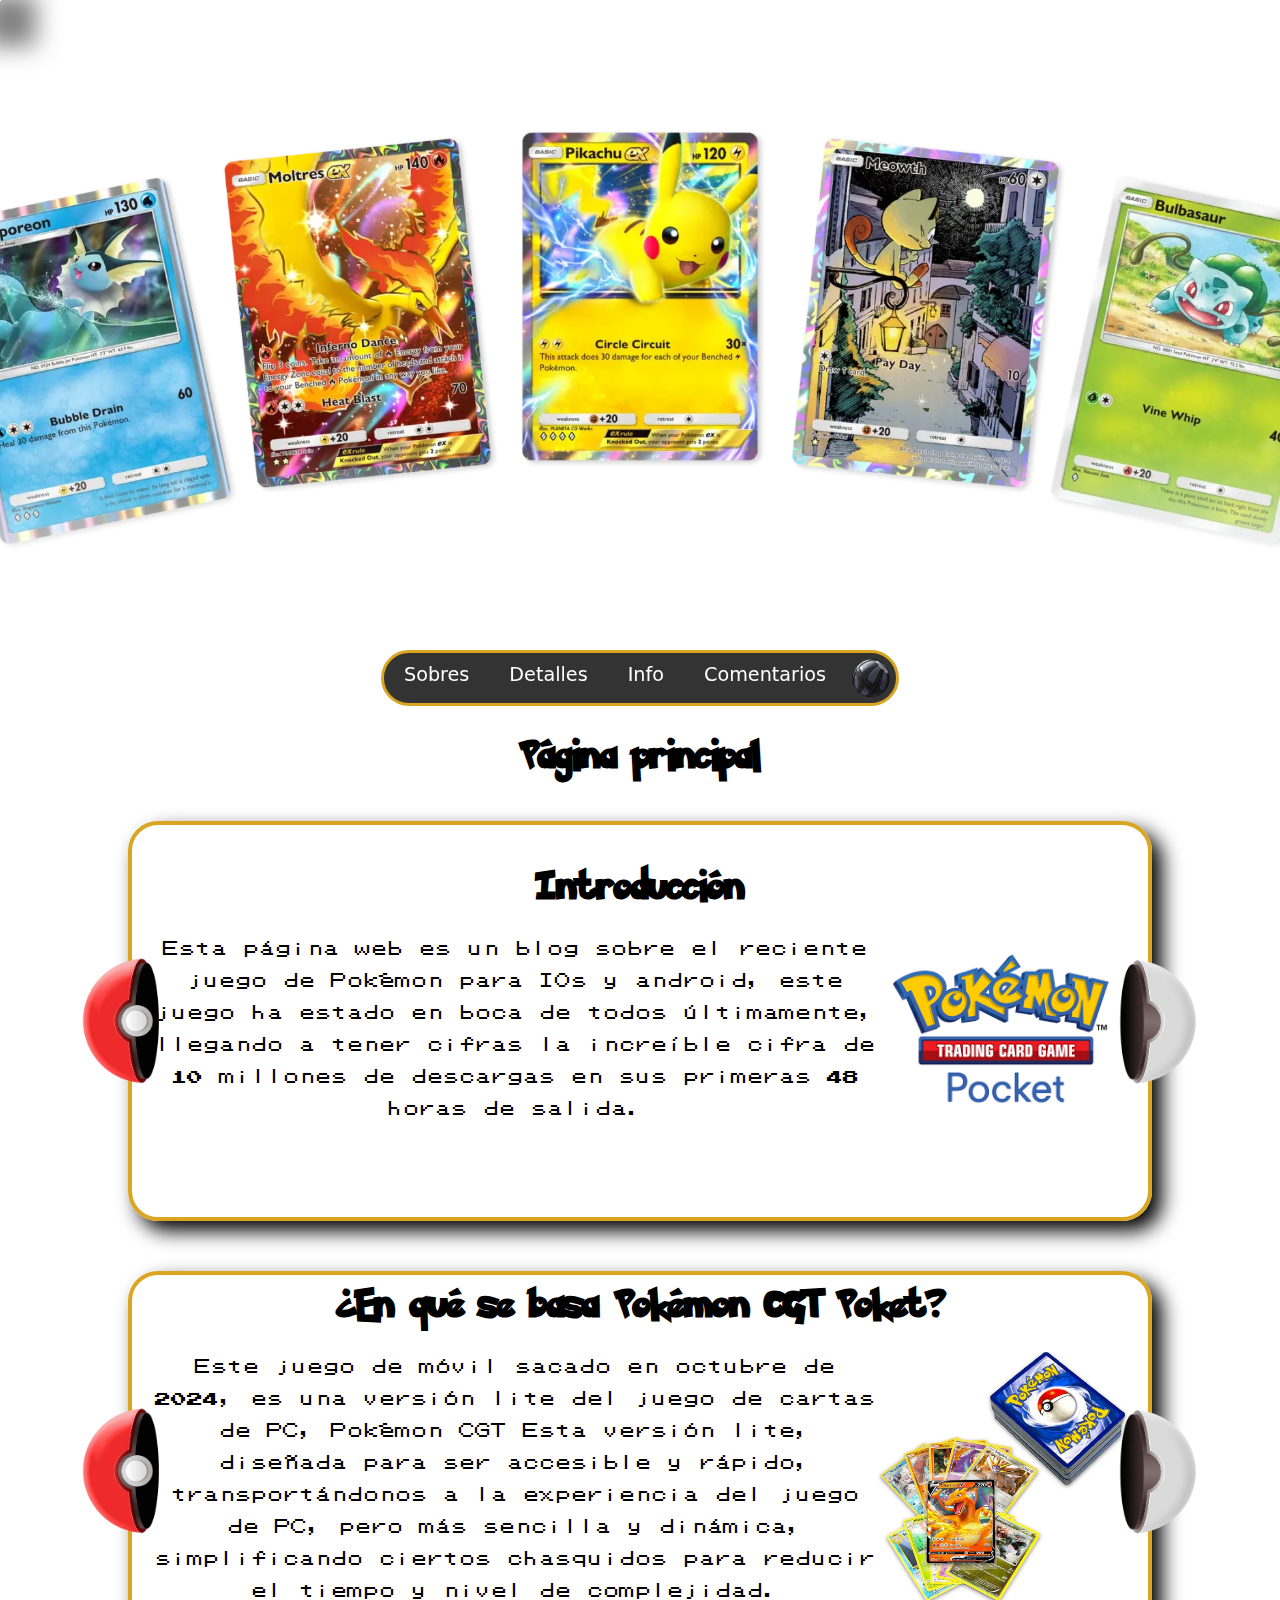
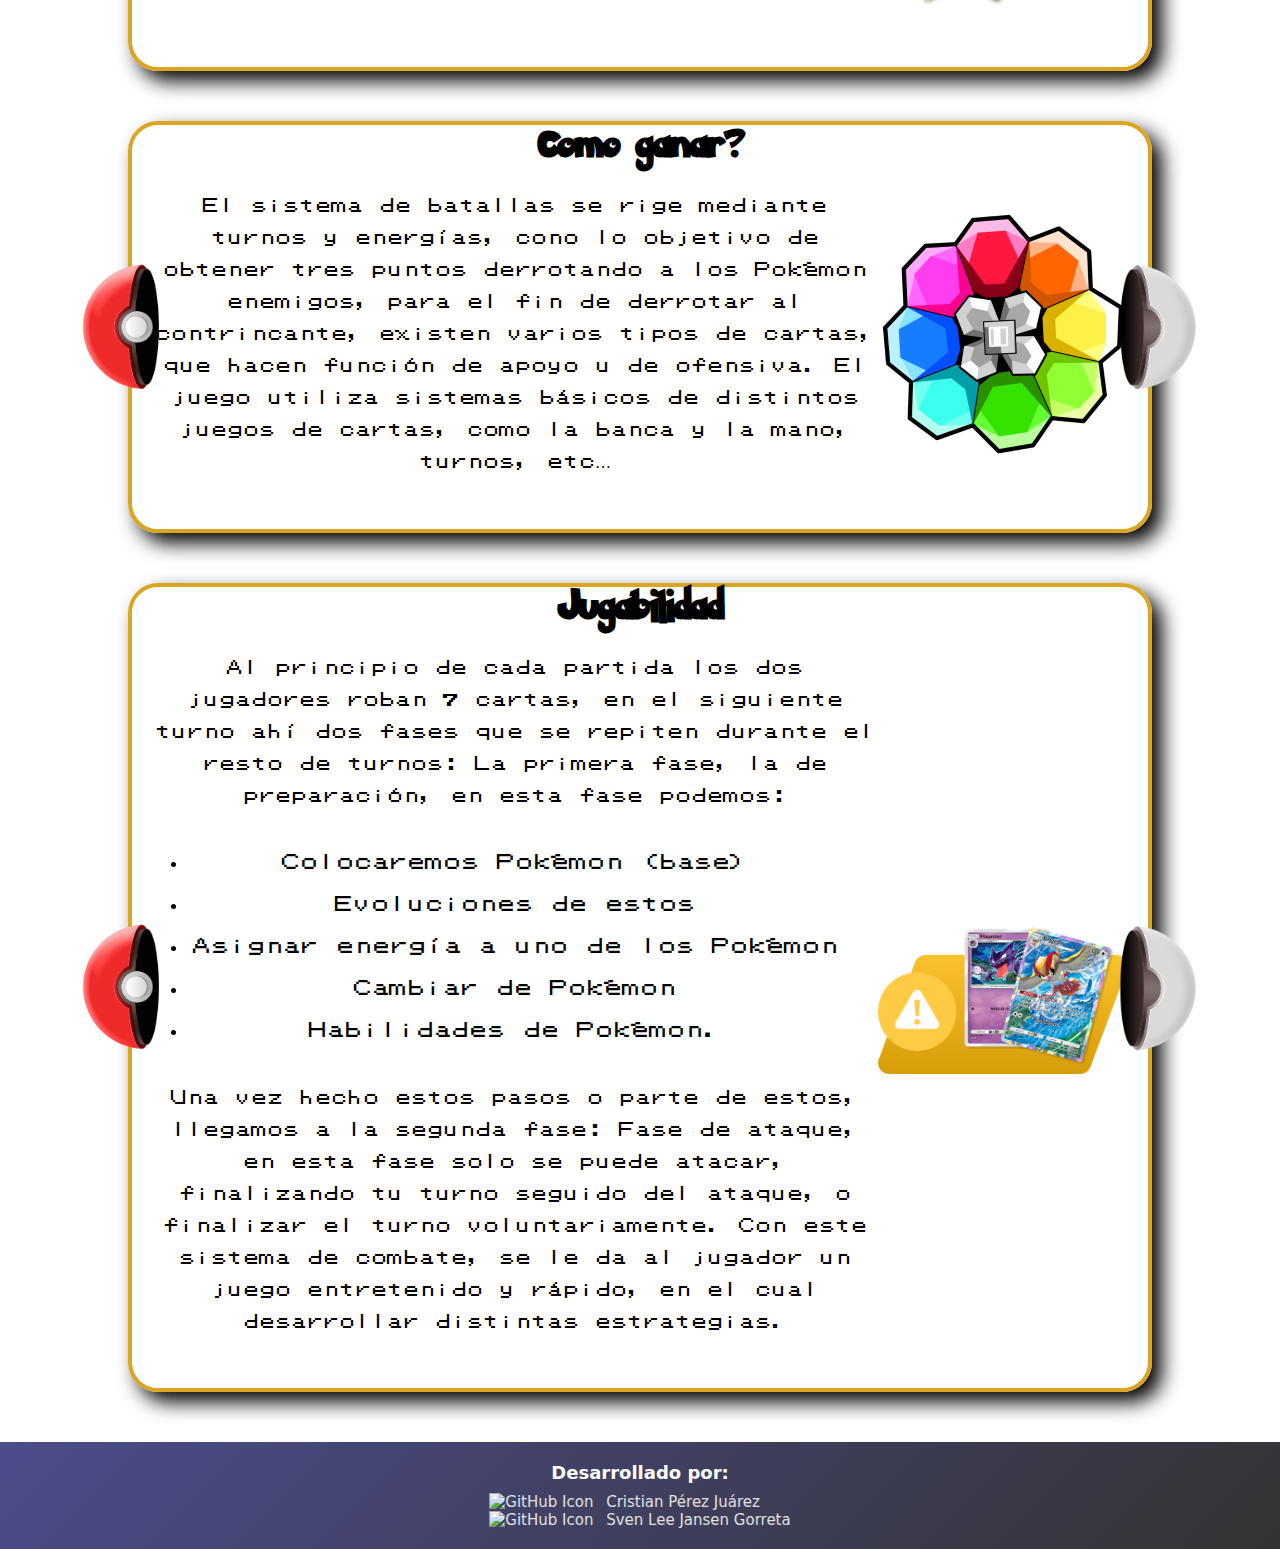
==== commit 3c71b259: "efecto raton" ====
--- a/index.html
+++ b/index.html
@@ -12,6 +12,9 @@
         <script src="https://kit.fontawesome.com/9f3679bcbc.js" crossorigin="anonymous"></script> <!--Iconos-->
     </head>
 <body id="color">
+    <!--Añadirle sombra al ratón-->
+    <div id="cursor" class="cursorSombra"></div>
+    
     <header>
         <!--Imagen de portada-->
         <section id="banner_index"></section>
@@ -38,12 +41,17 @@
         </nav>
 
         <nav id="mobileMenu">
-            <h1>Menú</h1>
+            <section>
+                <p></p>
+                <h1 class="menuDesp">Menú</h1>
+                <img src="/media/dark ball.png" alt="pokeball" id="pokeball" class="pokeball">
+            </section>
             <ul>
                 <a href="./pages/sobres.html"><li><p>Sobres</p></li></a>
                 <a href="./pages/detalles.html"><li><p>Detalles</p></li></a>
                 <a href="./pages/info.html"><li><p>Info</p></li></a>
                 <a href="./pages/formularios.html"><li><p>Comentarios</p></li></a>
+                <!-- Boton claro_oscuro -->
             </ul>
         </nav>
 
--- a/style/style.css
+++ b/style/style.css
@@ -177,9 +177,16 @@
     top: 80px;
     z-index: 3;
 
-    h1 {
-        margin: 5%;
-        color: white
+    section {
+        display: flex;
+        width: 100%;
+        justify-content: space-between;
+        align-items: center;
+
+        h1 {
+            color: white;
+            margin-left: 55px
+        }
     }
 
     ul {
@@ -217,10 +224,7 @@
 }
 
 /* Imagen Boton */
-.pokeball{
-    display: flex;
-    justify-content: center;
-    align-items: center;
+.pokeball {
     margin: 5px ;
     width:40px; 
     height:40px;
@@ -537,16 +541,6 @@
     box-sizing: border-box;
     }
 
-    input[type="tel"] {
-        width: 50%;
-        padding: 5px 10px;
-        margin-bottom: 15px;
-        border: 1px solid goldenrod;
-        border-radius: 5px;
-        font-size: 0.9em;
-        box-sizing: border-box;
-    }
-
     input[type="checkbox"] {
         margin-right: 10px;
     }
@@ -575,6 +569,15 @@
     button[type="reset"]:hover {
         background-color: #a71d2a;
     }
+
+    .errorMensaje {
+        display: none;
+        color: red;
+    }
+
+    .active {
+        display: block;
+    }
 }
 
 /* Pagina comentarios */
@@ -674,6 +677,21 @@
         }
     }
   }
+  
+
+  .cursorSombra {
+    position: absolute;
+    width: 0.1px;
+    height: 0.1px;
+    border-radius: 50%;
+    box-shadow: 10px 20px 25px 25px rgba(0, 0, 0, 0.5);
+    pointer-events: none; /* Evita interferencias con eventos del ratón */
+    z-index: 100;
+
+    .cursorSombraWhite {
+        box-shadow: 10px 20px 50px 20px rgb(255, 255, 255);
+    }
+}
 
 
 /*Adaptabilidad para la resolución de móbil*/
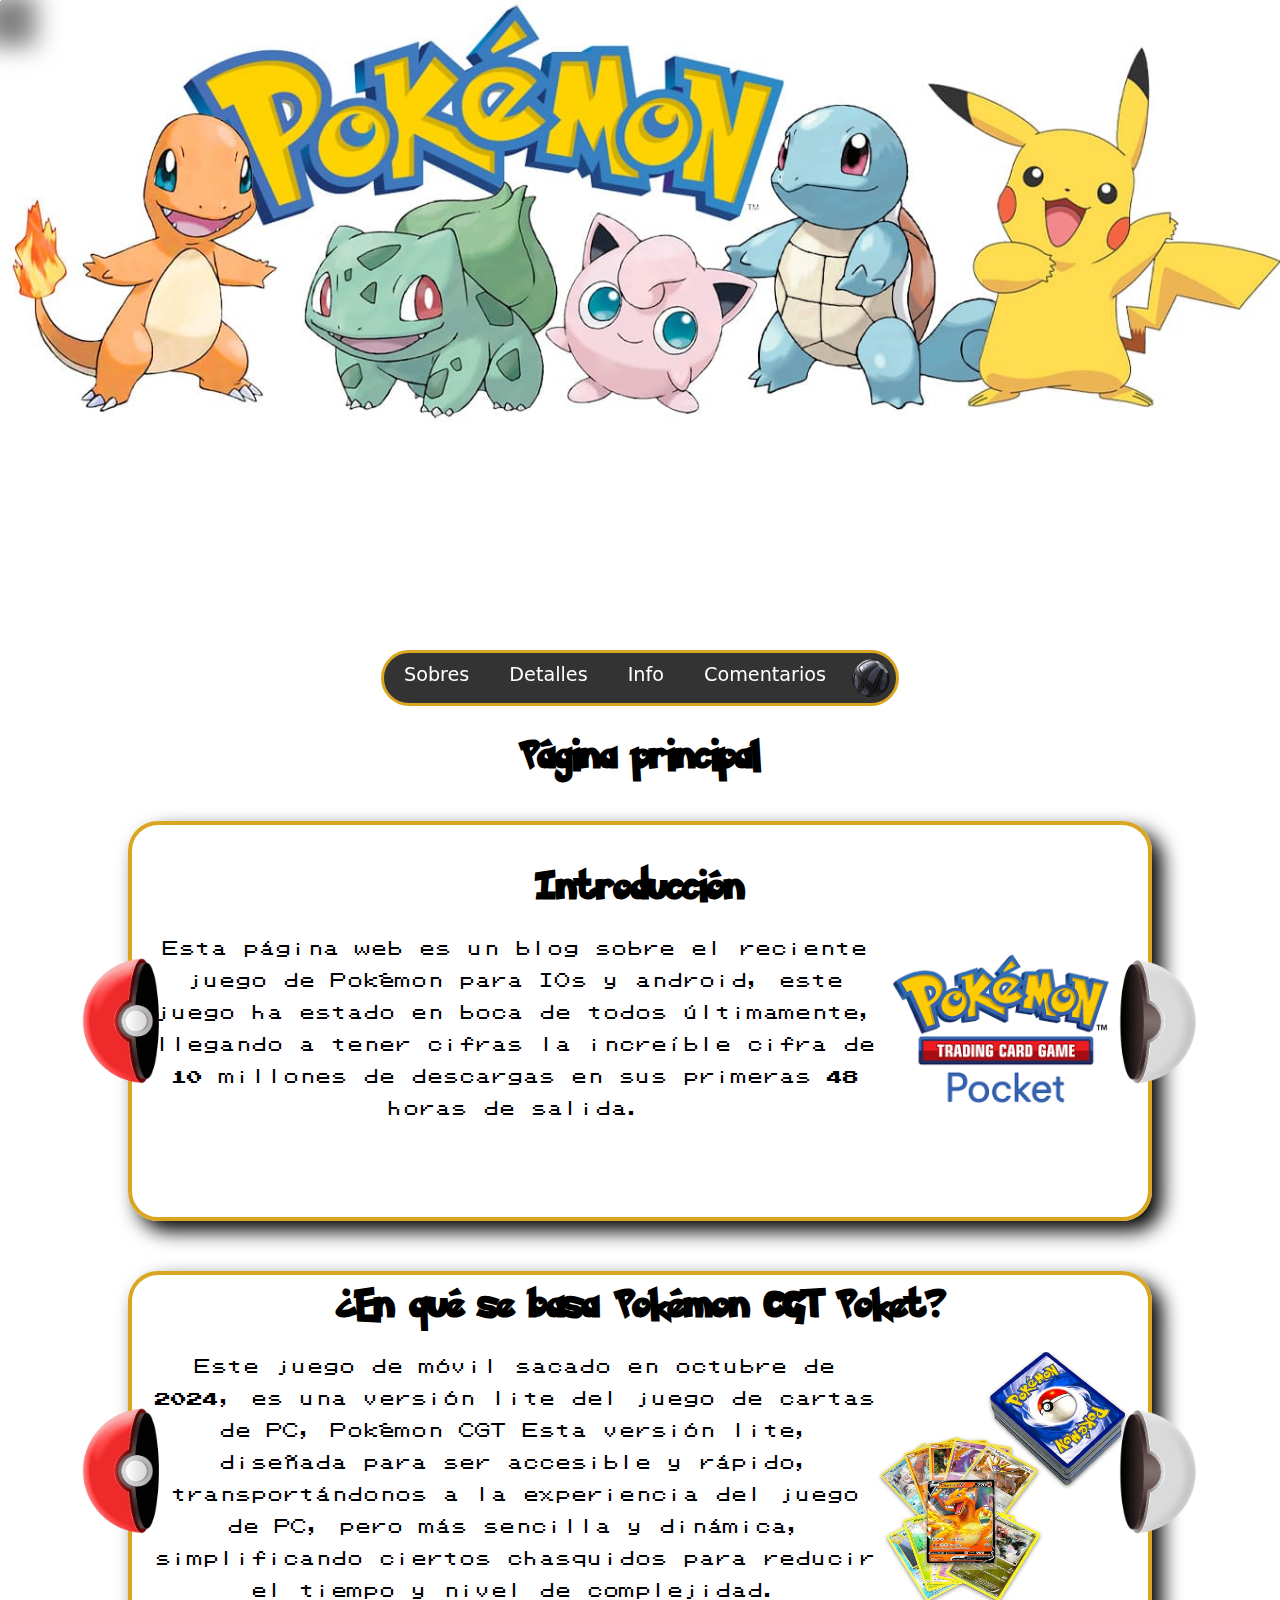
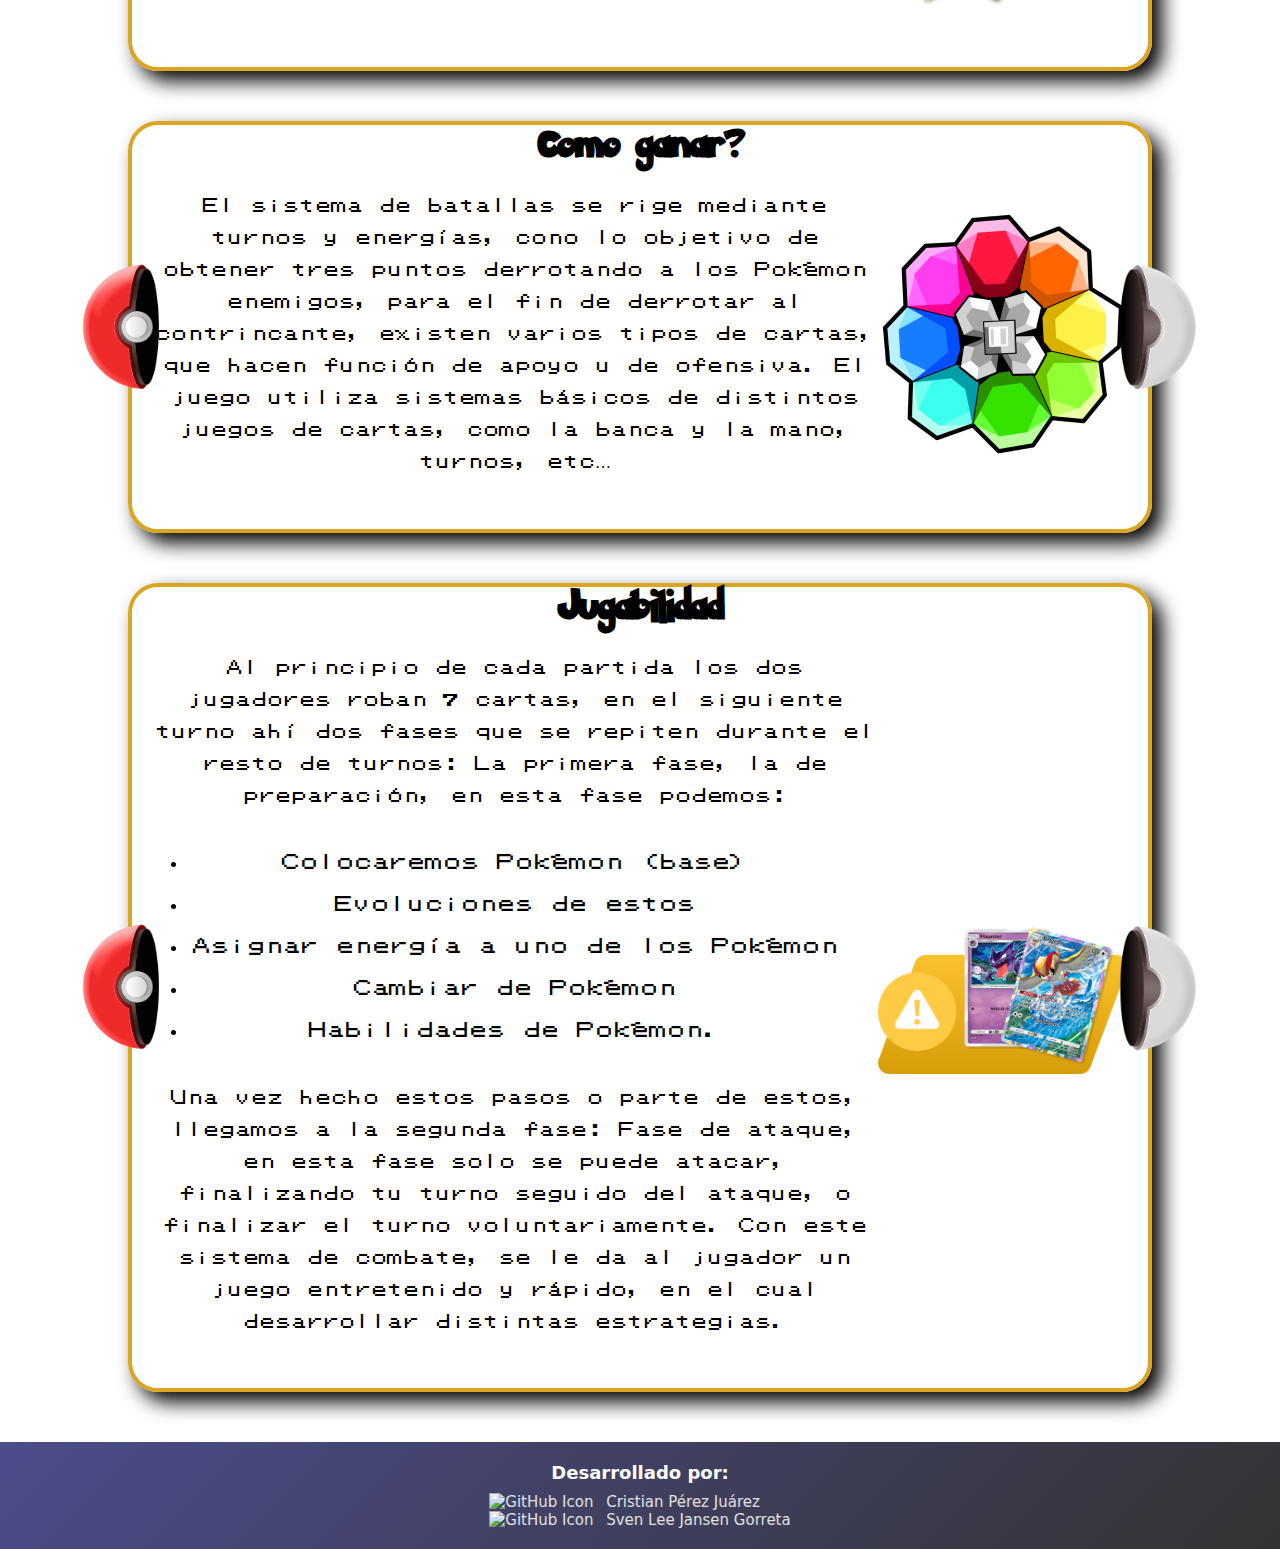
==== commit 6a3a0065: "merge con slider" ====
--- a/index.html
+++ b/index.html
@@ -17,7 +17,15 @@
     
     <header>
         <!--Imagen de portada-->
-        <section id="banner_index"></section>
+        <section class="contenedorSlider">
+            <section class="slider" id="slider">
+                <img src="media/slider/s1.jpeg" alt="Imagen de slider">
+                <img src="media/slider/s2.jpeg" alt="Imagen de slider">
+                <img src="media/slider/s3.jpeg" alt="Imagen de slider">
+                <img src="media/slider/s4.jpg" alt="Imagen de slider">
+                <img src="media/slider/s5.webp" alt="Imagen de slider">
+            </section>
+        </section>
     </header>
     
     <main>
--- a/style/style.css
+++ b/style/style.css
@@ -18,12 +18,15 @@
     font-family: system-ui, -apple-system, BlinkMacSystemFont, 'Segoe UI', Roboto, Oxygen, Ubuntu, Cantarell, 'Open Sans', 'Helvetica Neue', sans-serif;
 }
 
+
 .black {
     background-color: #333;
     color: white;
 }
 
 /* CSS para el banner de todas las páginas */
+
+/* Slider */
 
 header {
     display: flex;
@@ -33,69 +36,26 @@
     width: 100%;
     height: 70vh;
     margin-bottom: 20px;
-}
-
-/* Banners */
-
-#banner_index {
-    display: flex;
-    justify-content: center;
-    background: 
-        linear-gradient(to bottom, rgba(255, 255, 255, 0) 70%, rgba(255, 255, 255, 1) 100%), 
-        url('../media/banner_index.webp');
-    background-size: cover;
-    background-position: center;
-    height: 100%;
-    width: 100%;
-}
-
-#banner_sobres {
-    display: flex;
-    justify-content: center;
-    background: 
-        linear-gradient(to bottom, rgba(255, 255, 255, 0) 70%, rgba(255, 255, 255, 1) 100%), 
-        url('../media/banner_sobres.jpg');
-    background-size: cover;
-    background-position: center;
-    height: 100%;
-    width: 100%;
-}
-
-#banner_detalles {
-    display: flex;
-    justify-content: center;
-    background: 
-        linear-gradient(to bottom, rgba(255, 255, 255, 0) 70%, rgba(255, 255, 255, 1) 100%), 
-        url('../media/banner_detalles.jpeg');
-    background-size: cover;
-    background-position: center;
-    height: 100%;
-    width: 100%;
-}
-
-#banner_info {
-    display: flex;
-    justify-content: center;
-    background: 
-        linear-gradient(to bottom, rgba(255, 255, 255, 0) 70%, rgba(255, 255, 255, 1) 100%), 
-        url('../media/banner_info.jpeg');
-    background-size: cover;
-    background-position: center;
-    height: 100%;
-    width: 100%;
-}
-
-#banner_formulario {
-    display: flex;
-    justify-content: center;
-    background: 
-        linear-gradient(to bottom, rgba(255, 255, 255, 0) 70%, rgba(255, 255, 255, 1) 100%), 
-        url('../media/banner_formulario.jpeg');
-    background-size: cover;
-    background-position: center;
-    height: 100%;
-    width: 100%;
-}
+
+    .contenedorSlider {
+        width: 100%;
+        height: 100%;
+        overflow: hidden;
+    
+        .slider {
+            display: flex;
+            width: 500%; /* 100% por cada imagen */
+            transition: transform 0.5s ease-in-out; /* Suaviza la transición */
+    
+            img {
+                width: 20%; /* 100% / cantidad de imágenes */
+                height: 100%;
+                object-fit: cover;
+            }
+        }
+    }
+}
+
 
 /* Barra de navegación */
 
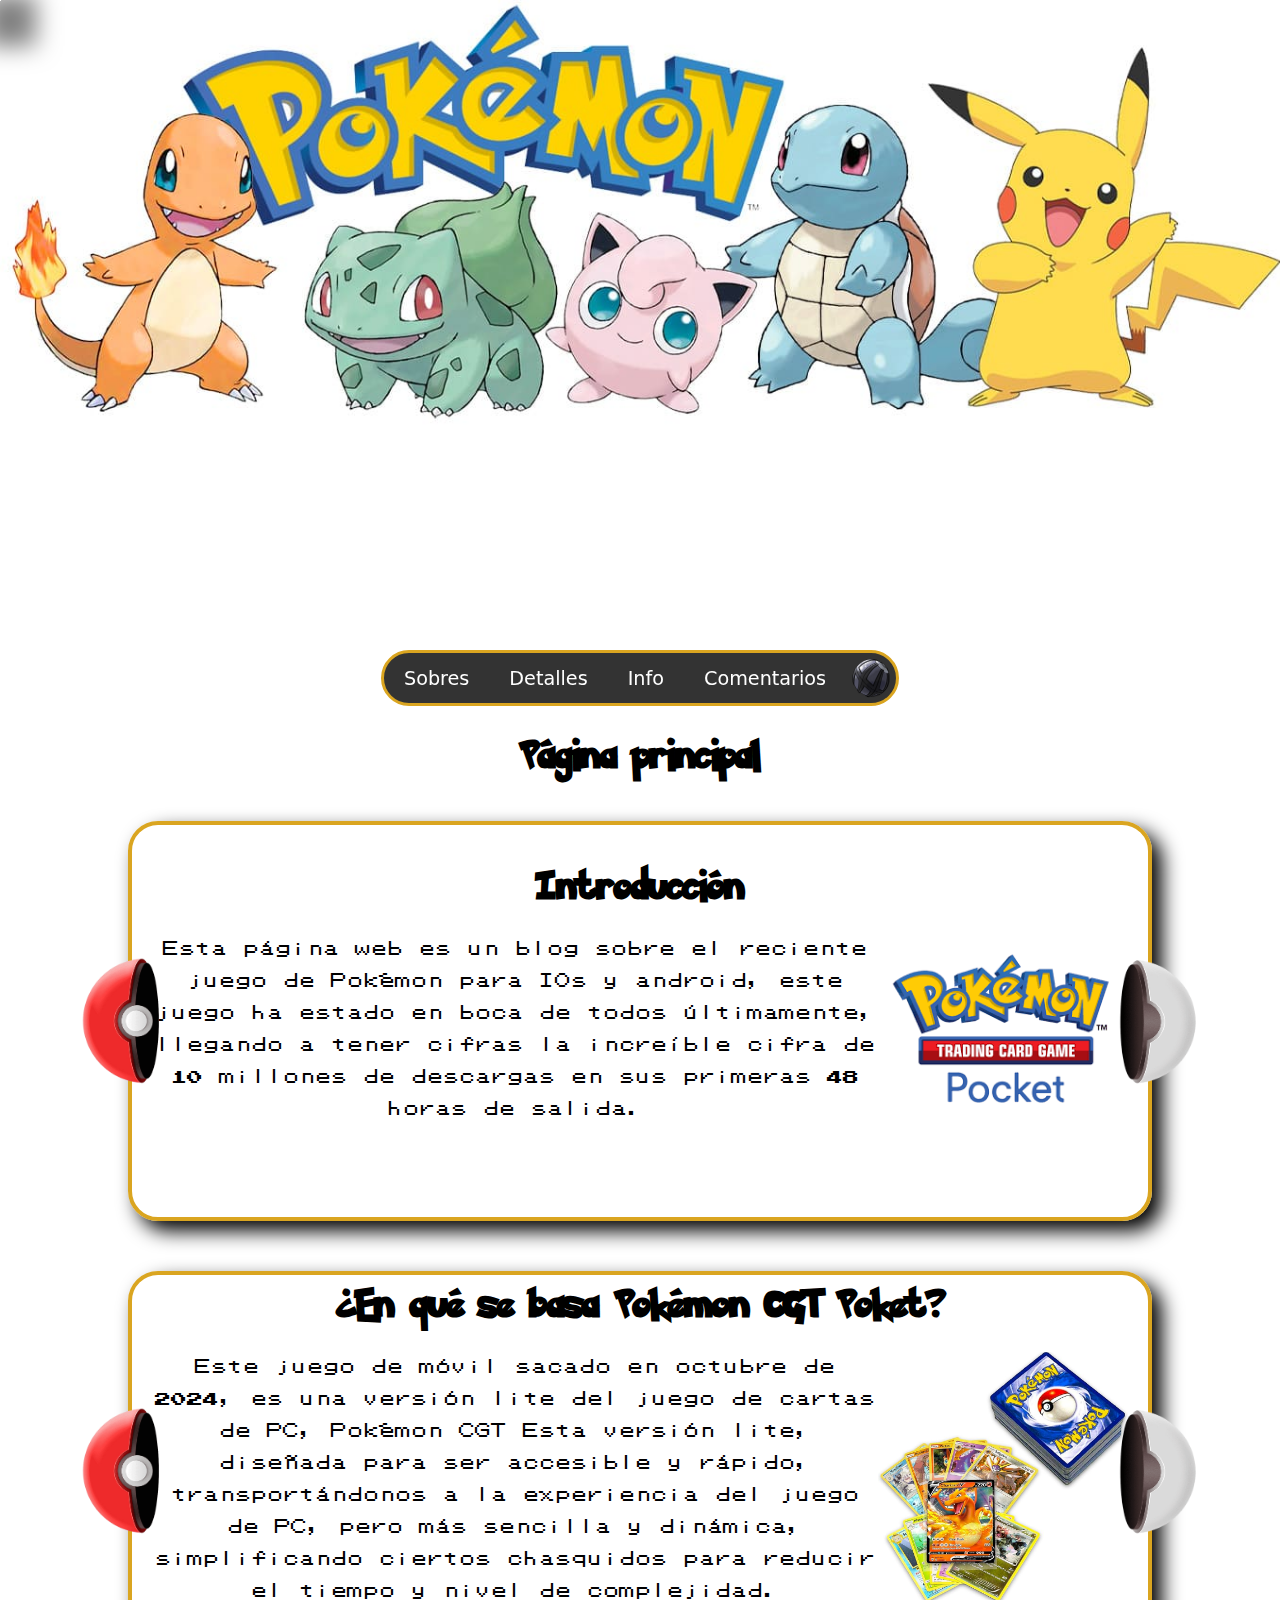
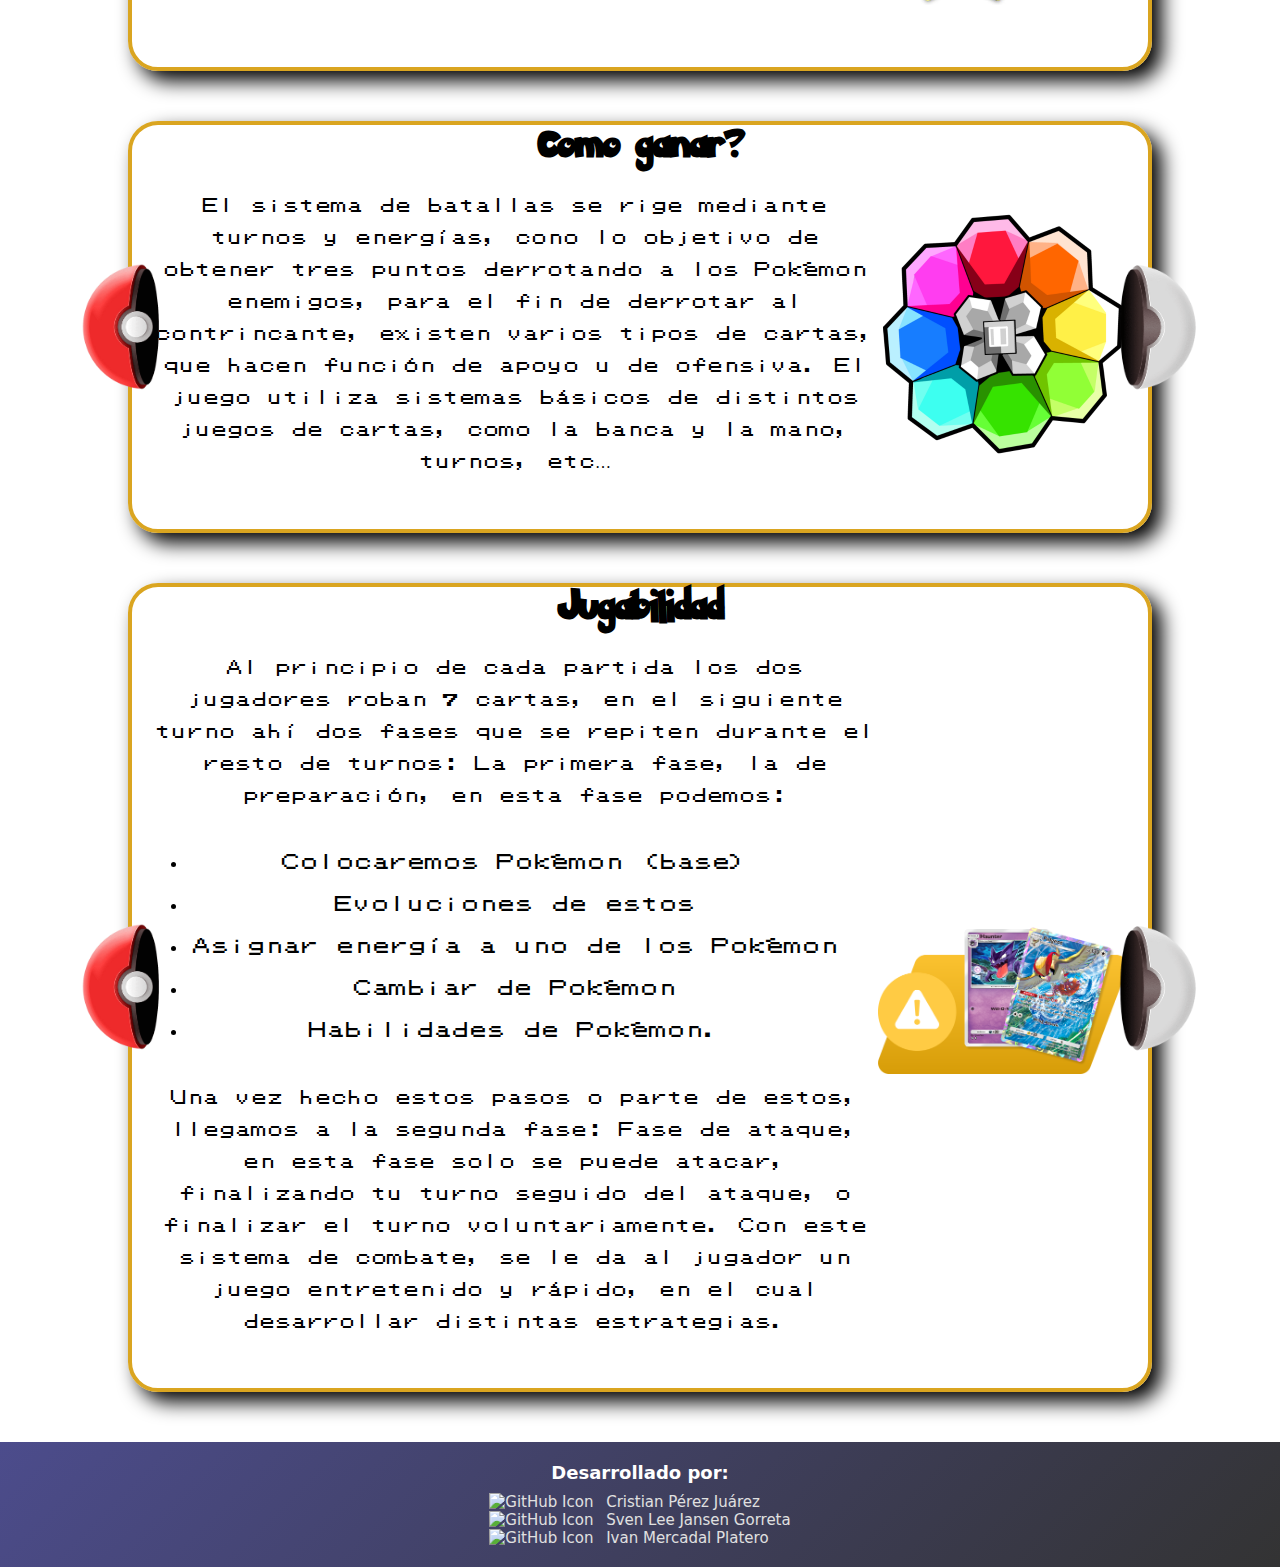
==== commit 4dff07bf: "arreglo de bugs" ====
--- a/index.html
+++ b/index.html
@@ -162,6 +162,11 @@
               <img src="https://cdn-icons-png.flaticon.com/512/25/25231.png" alt="GitHub Icon"> Sven Lee Jansen Gorreta
             </a>
           </li>
+          <li>
+            <a href="https://github.com/lvanClass" target="_blank">
+              <img src="https://cdn-icons-png.flaticon.com/512/25/25231.png" alt="GitHub Icon"> Ivan Mercadal Platero
+            </a>
+          </li>
         </ul>
       </footer>
       
--- a/style/style.css
+++ b/style/style.css
@@ -76,6 +76,7 @@
 
     ul {
         display: flex;
+        align-items: center;
         list-style: none;
 
         li {
@@ -85,10 +86,12 @@
             cursor: pointer;
 
             &:hover {
+
                 background-color: #444;
-                border-radius: 5px;
-            }
-
+                border-radius: 100px;
+                z-index: 3;
+            }
+            
             p {
                 color: white;
             }
@@ -97,6 +100,11 @@
         a {
             text-decoration: none;
         }
+        .iconoDes {
+            display: none;
+            
+        }
+        
     }
 }
 
@@ -115,6 +123,7 @@
     position: sticky;
     top: 5px;
     z-index: 3;
+    
 
     i {
         color: white;
@@ -127,25 +136,31 @@
     flex-direction: column;
     justify-content: start;
     align-items: center;
-    background-color: #333;
     width: 85%;
     height: 70vh;
     border-radius: 20px;
     align-self: start;
     margin-left: 30px;
-    position: sticky;
+    position: fixed;
     top: 80px;
     z-index: 3;
+    border: 4px solid goldenrod;
+    background-color: #333;
+    
 
     section {
         display: flex;
         width: 100%;
         justify-content: space-between;
         align-items: center;
+        background-color: #222;
+        border-top-left-radius: 20px;
+        border-top-right-radius: 20px;
 
         h1 {
             color: white;
-            margin-left: 55px
+            margin-left: 55px;
+            font-family: pokemonGB;
         }
     }
 
@@ -159,22 +174,29 @@
         width: 100%;
         height: 100%;
         list-style: none;
+        
+        
 
         a {
             text-decoration: none;
             color: white;
             width: 100%;
-            background-color: #6d6c6c;
             height: 100%;
             display: flex;
             justify-content: center;
             align-items: center;
             font-size: 1.3em;
 
+
             &:focus {
                 font-size: 1.4em;
-                color: gold;
-            }
+            }
+        }
+        a:hover{
+            background-color: #777575;
+        }
+        p{
+            font-family: pokemonGB;
         }
     }
 }
@@ -304,7 +326,7 @@
         flex-direction: column;
         justify-content: center;
         align-items: center;
-        width: 80%;
+        width: 100%;
         max-width: 1200px;
         margin-top: 80px;
         gap: 30px 0;
@@ -325,7 +347,6 @@
             }
         
             img {
-                width: 200px;
                 flex: 0 1 auto;
                 max-width: 200px;
             }
@@ -409,6 +430,41 @@
     }    
 }
 
+/* select para ordenar los sobres */
+.filtro {
+    width: 100%;
+    border: 4px solid gold;
+    padding: 20px;
+    border-radius: 10px;
+    margin-bottom: 20px;
+    display: flex;
+    flex-direction: column;
+    justify-content: center;
+    align-items: center;
+    max-width: 500px;
+    margin: 20px auto;
+    background-color: #f9f9f9;
+    box-shadow: 10px 10px 20px;
+
+    select {
+        width: 100%;
+        padding: 10px;
+        margin-bottom: 15px;
+        border: 1px solid goldenrod;
+        border-radius: 5px;
+        font-size: 0.9em;
+        box-sizing: border-box;
+    }
+    
+    label {
+        display: block;
+        margin-bottom: 5px;
+        font-size: 0.9em;
+        color: #555;
+    }
+}
+
+
 /* Página de detalles */
 
 /* Tabla de detalles */
@@ -439,6 +495,7 @@
             position: relative;
         }
 }
+
 
 /*Form de las páginas de formúlario*/
 
@@ -541,6 +598,13 @@
 }
 
 /* Pagina comentarios */
+.divComentarios{
+    display: flex;
+    flex-direction: column;
+    justify-content: center;
+    align-items: center;
+    width: 50%;
+}
 
 .titulo_comentario {
     background-color:rgb(238, 206, 25);
@@ -549,9 +613,10 @@
     padding: 5px;
     width: 100%;
     border-radius: 8px;
-}
-
-.contenido_comentarios {
+    min-width: 100%;
+}
+
+#contenido_comentarios {
     background-color: white;
     width: 100%;
     padding: 5px;
@@ -560,11 +625,34 @@
     border-radius: 8px;
 }
 
+/* Boton para ocultar los comentarios. */
+#OculComent{
+    background-color:rgb(66, 66, 66);
+    font-weight: bold;
+    color: rgb(196, 193, 193);
+    text-align: center;
+    margin-top: 10px;
+    padding: 5px;
+    width: 100%;
+    border-radius: 8px;
+    min-width: 100%;
+}
+
 /* Estilos para la estructura de comentarios */
-.comentario {
-    display: flex;
+.contenido_comentarios {
     border-bottom: 1px solid #ddd;
     padding: 10px 0;
+
+    display: none;
+}
+
+.contenido_comentarios.active {
+    display: flex;
+}
+
+.comentario {
+    display: flex;
+    width: 100%;
 }
 
 .usuario {
@@ -657,6 +745,9 @@
 /*Adaptabilidad para la resolución de móbil*/
 
 @media screen and (width < 900px) {
+    .cursorSombra{
+        display: none;
+    }
     header {
         display: none;
     }
@@ -693,6 +784,28 @@
 
         &:hover {
             transform: scale(1);
+        }
+        
+    }
+
+    .sobres {
+        display: flex;
+        flex-direction: column;
+        justify-content: center;
+        align-items: center;
+        width: 80%;
+        max-width: 1200px;
+        margin-top: 80px;
+        gap: 30px 0;
+    
+        .sobres_cartas{
+
+        
+            img {
+                width: 100px;
+                flex: 0 1 auto;
+                max-width: 200px;
+            }
         }
     }
 
@@ -732,5 +845,10 @@
         button {
             margin-top: 20px;
         }
-    }
+
+}
+       
+        .divComentarios {
+            width: 90%;
+        }
 }